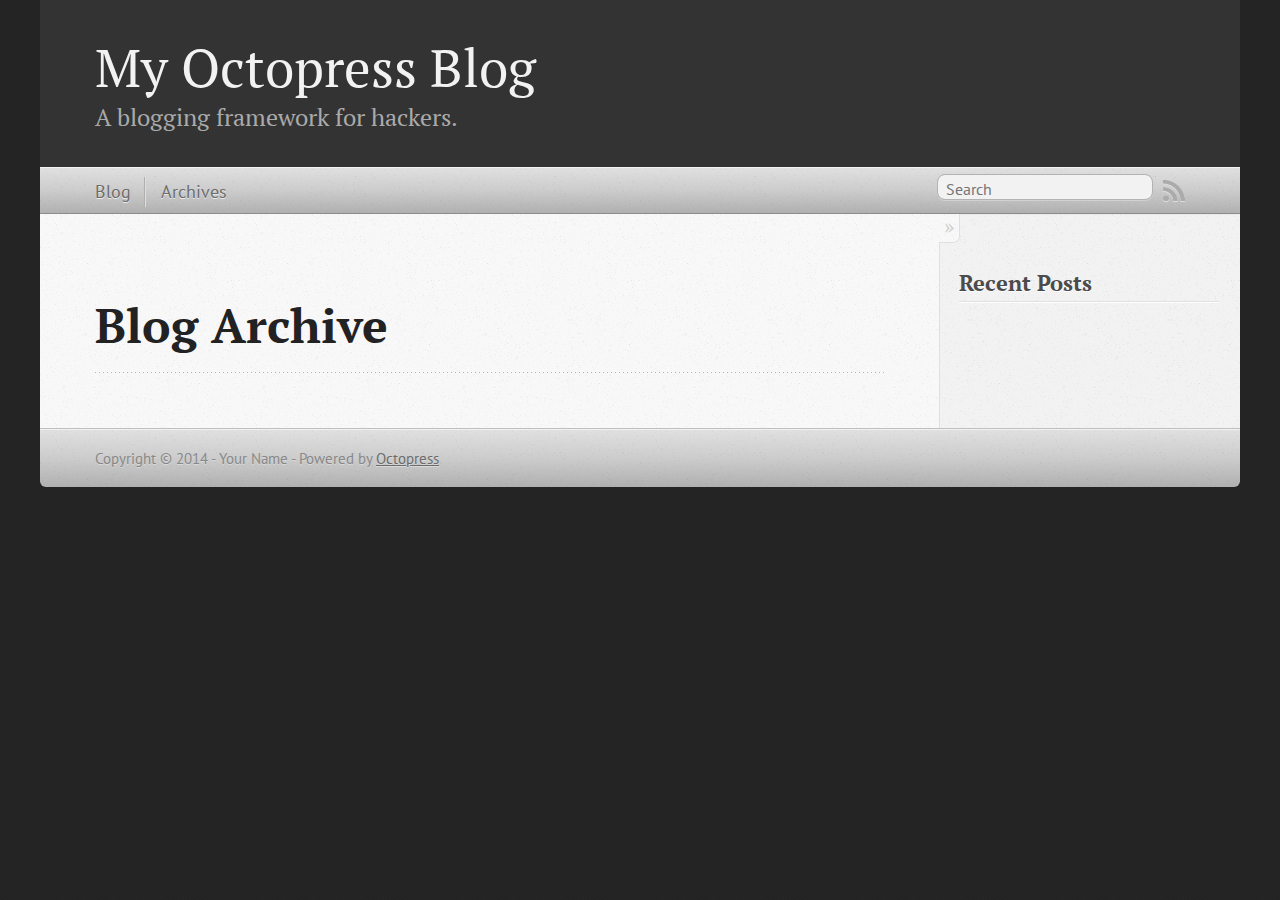
==== blog/archives/index.html @ 29014764 "Site updated at 2014-04-13 10:56:06 UTC" ====
<!DOCTYPE html>
<!--[if IEMobile 7 ]><html class="no-js iem7"><![endif]-->
<!--[if lt IE 9]><html class="no-js lte-ie8"><![endif]-->
<!--[if (gt IE 8)|(gt IEMobile 7)|!(IEMobile)|!(IE)]><!--><html class="no-js" lang="en"><!--<![endif]-->
<head>
  <meta charset="utf-8">
  <title>Blog Archive - My Octopress Blog</title>
  <meta name="author" content="Your Name">

  
  <meta name="description" content=" Blog Archive Recent Posts ">
  

  <!-- http://t.co/dKP3o1e -->
  <meta name="HandheldFriendly" content="True">
  <meta name="MobileOptimized" content="320">
  <meta name="viewport" content="width=device-width, initial-scale=1">

  
  <link rel="canonical" href="http://mathcpp.github.io/blog/archives">
  <link href="/favicon.png" rel="icon">
  <link href="/stylesheets/screen.css" media="screen, projection" rel="stylesheet" type="text/css">
  <link href="/atom.xml" rel="alternate" title="My Octopress Blog" type="application/atom+xml">
  <script src="/javascripts/modernizr-2.0.js"></script>
  <script src="//ajax.googleapis.com/ajax/libs/jquery/1.9.1/jquery.min.js"></script>
  <script>!window.jQuery && document.write(unescape('%3Cscript src="./javascripts/libs/jquery.min.js"%3E%3C/script%3E'))</script>
  <script src="/javascripts/octopress.js" type="text/javascript"></script>
  <!--Fonts from Google"s Web font directory at http://google.com/webfonts -->
<link href="//fonts.googleapis.com/css?family=PT+Serif:regular,italic,bold,bolditalic" rel="stylesheet" type="text/css">
<link href="//fonts.googleapis.com/css?family=PT+Sans:regular,italic,bold,bolditalic" rel="stylesheet" type="text/css">

  

</head>

<body   >
  <header role="banner"><hgroup>
  <h1><a href="/">My Octopress Blog</a></h1>
  
    <h2>A blogging framework for hackers.</h2>
  
</hgroup>

</header>
  <nav role="navigation"><ul class="subscription" data-subscription="rss">
  <li><a href="/atom.xml" rel="subscribe-rss" title="subscribe via RSS">RSS</a></li>
  
</ul>
  
<form action="https://www.google.com/search" method="get">
  <fieldset role="search">
    <input type="hidden" name="q" value="site:mathcpp.github.io" />
    <input class="search" type="text" name="q" results="0" placeholder="Search"/>
  </fieldset>
</form>
  
<ul class="main-navigation">
  <li><a href="/">Blog</a></li>
  <li><a href="/blog/archives">Archives</a></li>
</ul>

</nav>
  <div id="main">
    <div id="content">
      <div>
<article role="article">
  
  <header>
    <h1 class="entry-title">Blog Archive</h1>
    
  </header>
  
  <div id="blog-archives">

</div>

  
</article>

</div>

<aside class="sidebar">
  
    <section>
  <h1>Recent Posts</h1>
  <ul id="recent_posts">
    
  </ul>
</section>





  
</aside>


    </div>
  </div>
  <footer role="contentinfo"><p>
  Copyright &copy; 2014 - Your Name -
  <span class="credit">Powered by <a href="http://octopress.org">Octopress</a></span>
</p>

</footer>
  







  <script type="text/javascript">
    (function(){
      var twitterWidgets = document.createElement('script');
      twitterWidgets.type = 'text/javascript';
      twitterWidgets.async = true;
      twitterWidgets.src = '//platform.twitter.com/widgets.js';
      document.getElementsByTagName('head')[0].appendChild(twitterWidgets);
    })();
  </script>





</body>
</html>
---- stylesheets/screen.css ----
html,body,div,span,applet,object,iframe,h1,h2,h3,h4,h5,h6,p,blockquote,pre,a,abbr,acronym,address,big,cite,code,del,dfn,em,img,ins,kbd,q,s,samp,small,strike,strong,sub,sup,tt,var,b,u,i,center,dl,dt,dd,ol,ul,li,fieldset,form,label,legend,table,caption,tbody,tfoot,thead,tr,th,td,article,aside,canvas,details,embed,figure,figcaption,footer,header,hgroup,menu,nav,output,ruby,section,summary,time,mark,audio,video{margin:0;padding:0;border:0;font:inherit;font-size:100%;vertical-align:baseline}html{line-height:1}ol,ul{list-style:none}table{border-collapse:collapse;border-spacing:0}caption,th,td{text-align:left;font-weight:normal;vertical-align:middle}q,blockquote{quotes:none}q:before,q:after,blockquote:before,blockquote:after{content:"";content:none}a img{border:none}article,aside,details,figcaption,figure,footer,header,hgroup,menu,nav,section,summary{display:block}a{color:#1863a1}a:visited{color:#751590}a:focus{color:#0181eb}a:hover{color:#0181eb}a:active{color:#01579f}aside.sidebar a{color:#222}aside.sidebar a:focus{color:#0181eb}aside.sidebar a:hover{color:#0181eb}aside.sidebar a:active{color:#01579f}a{-webkit-transition:color 0.3s;-moz-transition:color 0.3s;-o-transition:color 0.3s;transition:color 0.3s}html{background:#252525 url('/images/line-tile.png?1397386319') top left}body>div{background:#f2f2f2 url('/images/noise.png?1397386319') top left;border-bottom:1px solid #bfbfbf}body>div>div{background:#f8f8f8 url('/images/noise.png?1397386319') top left;border-right:1px solid #e0e0e0}.heading,body>header h1,h1,h2,h3,h4,h5,h6{font-family:"PT Serif","Georgia","Helvetica Neue",Arial,sans-serif}.sans,body>header h2,article header p.meta,article>footer,#content .blog-index footer,html .gist .gist-file .gist-meta,#blog-archives a.category,#blog-archives time,aside.sidebar section,body>footer{font-family:"PT Sans","Helvetica Neue",Arial,sans-serif}.serif,body,#content .blog-index a[rel=full-article]{font-family:"PT Serif",Georgia,Times,"Times New Roman",serif}.mono,pre,code,tt,p code,li code{font-family:Menlo,Monaco,"Andale Mono","lucida console","Courier New",monospace}body>header h1{font-size:2.2em;font-family:"PT Serif","Georgia","Helvetica Neue",Arial,sans-serif;font-weight:normal;line-height:1.2em;margin-bottom:0.6667em}body>header h2{font-family:"PT Serif","Georgia","Helvetica Neue",Arial,sans-serif}body{line-height:1.5em;color:#222}h1{font-size:2.2em;line-height:1.2em}@media only screen and (min-width: 992px){body{font-size:1.15em}h1{font-size:2.6em;line-height:1.2em}}h1,h2,h3,h4,h5,h6{text-rendering:optimizelegibility;margin-bottom:1em;font-weight:bold}h2,section h1{font-size:1.5em}h3,section h2,section section h1{font-size:1.3em}h4,section h3,section section h2,section section section h1{font-size:1em}h5,section h4,section section h3{font-size:.9em}h6,section h5,section section h4,section section section h3{font-size:.8em}p,article blockquote,ul,ol{margin-bottom:1.5em}ul{list-style-type:disc}ul ul{list-style-type:circle;margin-bottom:0px}ul ul ul{list-style-type:square;margin-bottom:0px}ol{list-style-type:decimal}ol ol{list-style-type:lower-alpha;margin-bottom:0px}ol ol ol{list-style-type:lower-roman;margin-bottom:0px}ul,ul ul,ul ol,ol,ol ul,ol ol{margin-left:1.3em}ul ul,ul ol,ol ul,ol ol{margin-bottom:0em}strong{font-weight:bold}em{font-style:italic}sup,sub{font-size:0.75em;position:relative;display:inline-block;padding:0 .2em;line-height:.8em}sup{top:-.5em}sub{bottom:-.5em}a[rev='footnote']{font-size:.75em;padding:0 .3em;line-height:1}q{font-style:italic}q:before{content:"\201C"}q:after{content:"\201D"}em,dfn{font-style:italic}strong,dfn{font-weight:bold}del,s{text-decoration:line-through}abbr,acronym{border-bottom:1px dotted;cursor:help}hr{margin-bottom:0.2em}small{font-size:.8em}big{font-size:1.2em}article blockquote{font-style:italic;position:relative;font-size:1.2em;line-height:1.5em;padding-left:1em;border-left:4px solid rgba(170,170,170,0.5)}article blockquote cite{font-style:italic}article blockquote cite a{color:#aaa !important;word-wrap:break-word}article blockquote cite:before{content:'\2014';padding-right:.3em;padding-left:.3em;color:#aaa}@media only screen and (min-width: 992px){article blockquote{padding-left:1.5em;border-left-width:4px}}.pullquote-right:before,.pullquote-left:before{padding:0;border:none;content:attr(data-pullquote);float:right;width:45%;margin:.5em 0 1em 1.5em;position:relative;top:7px;font-size:1.4em;line-height:1.45em}.pullquote-left:before{float:left;margin:.5em 1.5em 1em 0}.force-wrap,article a,aside.sidebar a{white-space:-moz-pre-wrap;white-space:-pre-wrap;white-space:-o-pre-wrap;white-space:pre-wrap;word-wrap:break-word}.group,body>header,body>nav,body>footer,body #content>article,body #content>div>article,body #content>div>section,body div.pagination,aside.sidebar,#main,#content,.sidebar{*zoom:1}.group:after,body>header:after,body>nav:after,body>footer:after,body #content>article:after,body #content>div>section:after,body div.pagination:after,#main:after,#content:after,.sidebar:after{content:"";display:table;clear:both}body{-webkit-text-size-adjust:none;max-width:1200px;position:relative;margin:0 auto}body>header,body>nav,body>footer,body #content>article,body #content>div>article,body #content>div>section{padding-left:18px;padding-right:18px}@media only screen and (min-width: 480px){body>header,body>nav,body>footer,body #content>article,body #content>div>article,body #content>div>section{padding-left:25px;padding-right:25px}}@media only screen and (min-width: 768px){body>header,body>nav,body>footer,body #content>article,body #content>div>article,body #content>div>section{padding-left:35px;padding-right:35px}}@media only screen and (min-width: 992px){body>header,body>nav,body>footer,body #content>article,body #content>div>article,body #content>div>section{padding-left:55px;padding-right:55px}}body div.pagination{margin-left:18px;margin-right:18px}@media only screen and (min-width: 480px){body div.pagination{margin-left:25px;margin-right:25px}}@media only screen and (min-width: 768px){body div.pagination{margin-left:35px;margin-right:35px}}@media only screen and (min-width: 992px){body div.pagination{margin-left:55px;margin-right:55px}}body>header{font-size:1em;padding-top:1.5em;padding-bottom:1.5em}#content{overflow:hidden}#content>div,#content>article{width:100%}aside.sidebar{float:none;padding:0 18px 1px;background-color:#f7f7f7;border-top:1px solid #e0e0e0}.flex-content,article img,article video,article .flash-video,aside.sidebar img{max-width:100%;height:auto}.basic-alignment.left,article img.left,article video.left,article .left.flash-video,aside.sidebar img.left{float:left;margin-right:1.5em}.basic-alignment.right,article img.right,article video.right,article .right.flash-video,aside.sidebar img.right{float:right;margin-left:1.5em}.basic-alignment.center,article img.center,article video.center,article .center.flash-video,aside.sidebar img.center{display:block;margin:0 auto 1.5em}.basic-alignment.left,article img.left,article video.left,article .left.flash-video,aside.sidebar img.left,.basic-alignment.right,article img.right,article video.right,article .right.flash-video,aside.sidebar img.right{margin-bottom:.8em}.toggle-sidebar,.no-sidebar .toggle-sidebar{display:none}@media only screen and (min-width: 750px){body.sidebar-footer aside.sidebar{float:none;width:auto;clear:left;margin:0;padding:0 35px 1px;background-color:#f7f7f7;border-top:1px solid #eaeaea}body.sidebar-footer aside.sidebar section.odd,body.sidebar-footer aside.sidebar section.even{float:left;width:48%}body.sidebar-footer aside.sidebar section.odd{margin-left:0}body.sidebar-footer aside.sidebar section.even{margin-left:4%}body.sidebar-footer aside.sidebar.thirds section{width:30%;margin-left:5%}body.sidebar-footer aside.sidebar.thirds section.first{margin-left:0;clear:both}}body.sidebar-footer #content{margin-right:0px}body.sidebar-footer .toggle-sidebar{display:none}@media only screen and (min-width: 550px){body>header{font-size:1em}}@media only screen and (min-width: 750px){aside.sidebar{float:none;width:auto;clear:left;margin:0;padding:0 35px 1px;background-color:#f7f7f7;border-top:1px solid #eaeaea}aside.sidebar section.odd,aside.sidebar section.even{float:left;width:48%}aside.sidebar section.odd{margin-left:0}aside.sidebar section.even{margin-left:4%}aside.sidebar.thirds section{width:30%;margin-left:5%}aside.sidebar.thirds section.first{margin-left:0;clear:both}}@media only screen and (min-width: 768px){body{-webkit-text-size-adjust:auto}body>header{font-size:1.2em}#main{padding:0;margin:0 auto}#content{overflow:visible;margin-right:240px;position:relative}.no-sidebar #content{margin-right:0;border-right:0}.collapse-sidebar #content{margin-right:20px}#content>div,#content>article{padding-top:17.5px;padding-bottom:17.5px;float:left}aside.sidebar{width:210px;padding:0 15px 15px;background:none;clear:none;float:left;margin:0 -100% 0 0}aside.sidebar section{width:auto;margin-left:0}aside.sidebar section.odd,aside.sidebar section.even{float:none;width:auto;margin-left:0}.collapse-sidebar aside.sidebar{float:none;width:auto;clear:left;margin:0;padding:0 35px 1px;background-color:#f7f7f7;border-top:1px solid #eaeaea}.collapse-sidebar aside.sidebar section.odd,.collapse-sidebar aside.sidebar section.even{float:left;width:48%}.collapse-sidebar aside.sidebar section.odd{margin-left:0}.collapse-sidebar aside.sidebar section.even{margin-left:4%}.collapse-sidebar aside.sidebar.thirds section{width:30%;margin-left:5%}.collapse-sidebar aside.sidebar.thirds section.first{margin-left:0;clear:both}}@media only screen and (min-width: 992px){body>header{font-size:1.3em}#content{margin-right:300px}#content>div,#content>article{padding-top:27.5px;padding-bottom:27.5px}aside.sidebar{width:260px;padding:1.2em 20px 20px}.collapse-sidebar aside.sidebar{padding-left:55px;padding-right:55px}}@media only screen and (min-width: 768px){ul,ol{margin-left:0}}body>header{background:#333}body>header h1{display:inline-block;margin:0}body>header h1 a,body>header h1 a:visited,body>header h1 a:hover{color:#f2f2f2;text-decoration:none}body>header h2{margin:.2em 0 0;font-size:1em;color:#aaa;font-weight:normal}body>nav{position:relative;background-color:#ccc;background:url('/images/noise.png?1397386319'),-webkit-gradient(linear, 50% 0%, 50% 100%, color-stop(0%, #e0e0e0), color-stop(50%, #cccccc), color-stop(100%, #b0b0b0));background:url('/images/noise.png?1397386319'),-webkit-linear-gradient(#e0e0e0,#cccccc,#b0b0b0);background:url('/images/noise.png?1397386319'),-moz-linear-gradient(#e0e0e0,#cccccc,#b0b0b0);background:url('/images/noise.png?1397386319'),-o-linear-gradient(#e0e0e0,#cccccc,#b0b0b0);background:url('/images/noise.png?1397386319'),linear-gradient(#e0e0e0,#cccccc,#b0b0b0);border-top:1px solid #f2f2f2;border-bottom:1px solid #8c8c8c;padding-top:.35em;padding-bottom:.35em}body>nav form{-webkit-background-clip:padding;-moz-background-clip:padding;background-clip:padding-box;margin:0;padding:0}body>nav form .search{padding:.3em .5em 0;font-size:.85em;font-family:"PT Sans","Helvetica Neue",Arial,sans-serif;line-height:1.1em;width:95%;-webkit-border-radius:0.5em;-moz-border-radius:0.5em;-ms-border-radius:0.5em;-o-border-radius:0.5em;border-radius:0.5em;-webkit-background-clip:padding;-moz-background-clip:padding;background-clip:padding-box;-webkit-box-shadow:#d1d1d1 0 1px;-moz-box-shadow:#d1d1d1 0 1px;box-shadow:#d1d1d1 0 1px;background-color:#f2f2f2;border:1px solid #b3b3b3;color:#888}body>nav form .search:focus{color:#444;border-color:#80b1df;-webkit-box-shadow:#80b1df 0 0 4px,#80b1df 0 0 3px inset;-moz-box-shadow:#80b1df 0 0 4px,#80b1df 0 0 3px inset;box-shadow:#80b1df 0 0 4px,#80b1df 0 0 3px inset;background-color:#fff;outline:none}body>nav fieldset[role=search]{float:right;width:48%}body>nav fieldset.mobile-nav{float:left;width:48%}body>nav fieldset.mobile-nav select{width:100%;font-size:.8em;border:1px solid #888}body>nav ul{display:none}@media only screen and (min-width: 550px){body>nav{font-size:.9em}body>nav ul{margin:0;padding:0;border:0;overflow:hidden;*zoom:1;float:left;display:block;padding-top:.15em}body>nav ul li{list-style-image:none;list-style-type:none;margin-left:0;white-space:nowrap;display:inline;float:left;padding-left:0;padding-right:0}body>nav ul li:first-child,body>nav ul li.first{padding-left:0}body>nav ul li:last-child{padding-right:0}body>nav ul li.last{padding-right:0}body>nav ul.subscription{margin-left:.8em;float:right}body>nav ul.subscription li:last-child a{padding-right:0}body>nav ul li{margin:0}body>nav a{color:#6b6b6b;font-family:"PT Sans","Helvetica Neue",Arial,sans-serif;text-shadow:#ebebeb 0 1px;float:left;text-decoration:none;font-size:1.1em;padding:.1em 0;line-height:1.5em}body>nav a:visited{color:#6b6b6b}body>nav a:hover{color:#2b2b2b}body>nav li+li{border-left:1px solid #b0b0b0;margin-left:.8em}body>nav li+li a{padding-left:.8em;border-left:1px solid #dedede}body>nav form{float:right;text-align:left;padding-left:.8em;width:175px}body>nav form .search{width:93%;font-size:.95em;line-height:1.2em}body>nav ul[data-subscription$=email]+form{width:97px}body>nav ul[data-subscription$=email]+form .search{width:91%}body>nav fieldset.mobile-nav{display:none}body>nav fieldset[role=search]{width:99%}}@media only screen and (min-width: 992px){body>nav form{width:215px}body>nav ul[data-subscription$=email]+form{width:147px}}.no-placeholder body>nav .search{background:#f2f2f2 url('/images/search.png?1397386319') 0.3em 0.25em no-repeat;text-indent:1.3em}@media only screen and (min-width: 550px){.maskImage body>nav ul[data-subscription$=email]+form{width:123px}}@media only screen and (min-width: 992px){.maskImage body>nav ul[data-subscription$=email]+form{width:173px}}.maskImage ul.subscription{position:relative;top:.2em}.maskImage ul.subscription li,.maskImage ul.subscription a{border:0;padding:0}.maskImage a[rel=subscribe-rss]{position:relative;top:0px;text-indent:-999999em;background-color:#dedede;border:0;padding:0}.maskImage a[rel=subscribe-rss],.maskImage a[rel=subscribe-rss]:after{-webkit-mask-image:url('/images/rss.png?1397386319');-moz-mask-image:url('/images/rss.png?1397386319');-ms-mask-image:url('/images/rss.png?1397386319');-o-mask-image:url('/images/rss.png?1397386319');mask-image:url('/images/rss.png?1397386319');-webkit-mask-repeat:no-repeat;-moz-mask-repeat:no-repeat;-ms-mask-repeat:no-repeat;-o-mask-repeat:no-repeat;mask-repeat:no-repeat;width:22px;height:22px}.maskImage a[rel=subscribe-rss]:after{content:"";position:absolute;top:-1px;left:0;background-color:#ababab}.maskImage a[rel=subscribe-rss]:hover:after{background-color:#9e9e9e}.maskImage a[rel=subscribe-email]{position:relative;top:0px;text-indent:-999999em;background-color:#dedede;border:0;padding:0}.maskImage a[rel=subscribe-email],.maskImage a[rel=subscribe-email]:after{-webkit-mask-image:url('/images/email.png?1397386319');-moz-mask-image:url('/images/email.png?1397386319');-ms-mask-image:url('/images/email.png?1397386319');-o-mask-image:url('/images/email.png?1397386319');mask-image:url('/images/email.png?1397386319');-webkit-mask-repeat:no-repeat;-moz-mask-repeat:no-repeat;-ms-mask-repeat:no-repeat;-o-mask-repeat:no-repeat;mask-repeat:no-repeat;width:28px;height:22px}.maskImage a[rel=subscribe-email]:after{content:"";position:absolute;top:-1px;left:0;background-color:#ababab}.maskImage a[rel=subscribe-email]:hover:after{background-color:#9e9e9e}article{padding-top:1em}article header{position:relative;padding-top:2em;padding-bottom:1em;margin-bottom:1em;background:url('[data-uri]') bottom left repeat-x}article header h1{margin:0}article header h1 a{text-decoration:none}article header h1 a:hover{text-decoration:underline}article header p{font-size:.9em;color:#aaa;margin:0}article header p.meta{text-transform:uppercase;position:absolute;top:0}@media only screen and (min-width: 768px){article header{margin-bottom:1.5em;padding-bottom:1em;background:url('[data-uri]') bottom left repeat-x}}article h2{padding-top:0.8em;background:url('[data-uri]') top left repeat-x}.entry-content article h2:first-child,article header+h2{padding-top:0}article h2:first-child,article header+h2{background:none}article .feature{padding-top:.5em;margin-bottom:1em;padding-bottom:1em;background:url('[data-uri]') bottom left repeat-x;font-size:2.0em;font-style:italic;line-height:1.3em}article img,article video,article .flash-video{-webkit-border-radius:0.3em;-moz-border-radius:0.3em;-ms-border-radius:0.3em;-o-border-radius:0.3em;border-radius:0.3em;-webkit-box-shadow:rgba(0,0,0,0.15) 0 1px 4px;-moz-box-shadow:rgba(0,0,0,0.15) 0 1px 4px;box-shadow:rgba(0,0,0,0.15) 0 1px 4px;-webkit-box-sizing:border-box;-moz-box-sizing:border-box;box-sizing:border-box;border:#fff 0.5em solid}article video,article .flash-video{margin:0 auto 1.5em}article video{display:block;width:100%}article .flash-video>div{position:relative;display:block;padding-bottom:56.25%;padding-top:1px;height:0;overflow:hidden}article .flash-video>div iframe,article .flash-video>div object,article .flash-video>div embed{position:absolute;top:0;left:0;width:100%;height:100%}article>footer{padding-bottom:2.5em;margin-top:2em}article>footer p.meta{margin-bottom:.8em;font-size:.85em;clear:both;overflow:hidden}.blog-index article+article{background:url('[data-uri]') top left repeat-x}#content .blog-index{padding-top:0;padding-bottom:0}#content .blog-index article{padding-top:2em}#content .blog-index article header{background:none;padding-bottom:0}#content .blog-index article h1{font-size:2.2em}#content .blog-index article h1 a{color:inherit}#content .blog-index article h1 a:hover{color:#0181eb}#content .blog-index a[rel=full-article]{background:#ebebeb;display:inline-block;padding:.4em .8em;margin-right:.5em;text-decoration:none;color:#666;-webkit-transition:background-color 0.5s;-moz-transition:background-color 0.5s;-o-transition:background-color 0.5s;transition:background-color 0.5s}#content .blog-index a[rel=full-article]:hover{background:#0181eb;text-shadow:none;color:#f8f8f8}#content .blog-index footer{margin-top:1em}.separator,article>footer .byline+time:before,article>footer time+time:before,article>footer .comments:before,article>footer .byline ~ .categories:before{content:"\2022 ";padding:0 .4em 0 .2em;display:inline-block}#content div.pagination{text-align:center;font-size:.95em;position:relative;background:url('[data-uri]') top left repeat-x;padding-top:1.5em;padding-bottom:1.5em}#content div.pagination a{text-decoration:none;color:#aaa}#content div.pagination a.prev{position:absolute;left:0}#content div.pagination a.next{position:absolute;right:0}#content div.pagination a:hover{color:#0181eb}#content div.pagination a[href*=archive]:before,#content div.pagination a[href*=archive]:after{content:'\2014';padding:0 .3em}p.meta+.sharing{padding-top:1em;padding-left:0;background:url('[data-uri]') top left repeat-x}#fb-root{display:none}.highlight,html .gist .gist-file .gist-syntax .gist-highlight{border:1px solid #05232b !important}.highlight table td.code,html .gist .gist-file .gist-syntax .gist-highlight table td.code{width:100%}.highlight .line-numbers,html .gist .gist-file .gist-syntax .highlight .line_numbers{text-align:right;font-size:13px;line-height:1.45em;background:#073642 url('/images/noise.png?1397386319') top left !important;border-right:1px solid #00232c !important;-webkit-box-shadow:#083e4b -1px 0 inset;-moz-box-shadow:#083e4b -1px 0 inset;box-shadow:#083e4b -1px 0 inset;text-shadow:#021014 0 -1px;padding:.8em !important;-webkit-border-radius:0;-moz-border-radius:0;-ms-border-radius:0;-o-border-radius:0;border-radius:0}.highlight .line-numbers span,html .gist .gist-file .gist-syntax .highlight .line_numbers span{color:#586e75 !important}figure.code,.gist-file,pre{-webkit-box-shadow:rgba(0,0,0,0.06) 0 0 10px;-moz-box-shadow:rgba(0,0,0,0.06) 0 0 10px;box-shadow:rgba(0,0,0,0.06) 0 0 10px}figure.code .highlight pre,.gist-file .highlight pre,pre .highlight pre{-webkit-box-shadow:none;-moz-box-shadow:none;box-shadow:none}.gist .highlight *::-moz-selection,figure.code .highlight *::-moz-selection{background:#386774;color:inherit;text-shadow:#002b36 0 1px}.gist .highlight *::-webkit-selection,figure.code .highlight *::-webkit-selection{background:#386774;color:inherit;text-shadow:#002b36 0 1px}.gist .highlight *::selection,figure.code .highlight *::selection{background:#386774;color:inherit;text-shadow:#002b36 0 1px}html .gist .gist-file{margin-bottom:1.8em;position:relative;border:none;padding-top:26px !important}html .gist .gist-file .highlight{margin-bottom:0}html .gist .gist-file .gist-syntax{border-bottom:0 !important;background:none !important}html .gist .gist-file .gist-syntax .gist-highlight{background:#002b36 !important}html .gist .gist-file .gist-syntax .highlight pre{padding:0}html .gist .gist-file .gist-meta{padding:.6em 0.8em;border:1px solid #083e4b !important;color:#586e75;font-size:.7em !important;background:#073642 url('/images/noise.png?1397386319') top left;line-height:1.5em}html .gist .gist-file .gist-meta a{color:#75878b !important;text-decoration:none}html .gist .gist-file .gist-meta a:hover{text-decoration:underline}html .gist .gist-file .gist-meta a:hover{color:#93a1a1 !important}html .gist .gist-file .gist-meta a[href*='#file']{position:absolute;top:0;left:0;right:-10px;color:#474747 !important}html .gist .gist-file .gist-meta a[href*='#file']:hover{color:#1863a1 !important}html .gist .gist-file .gist-meta a[href*=raw]{top:.4em}pre{background:#002b36 url('/images/noise.png?1397386319') top left;-webkit-border-radius:0.4em;-moz-border-radius:0.4em;-ms-border-radius:0.4em;-o-border-radius:0.4em;border-radius:0.4em;border:1px solid #05232b;line-height:1.45em;font-size:13px;margin-bottom:2.1em;padding:.8em 1em;color:#93a1a1;overflow:auto}h3.filename+pre{-moz-border-radius-topleft:0px;-webkit-border-top-left-radius:0px;border-top-left-radius:0px;-moz-border-radius-topright:0px;-webkit-border-top-right-radius:0px;border-top-right-radius:0px}p code,li code{display:inline-block;white-space:no-wrap;background:#fff;font-size:.8em;line-height:1.5em;color:#555;border:1px solid #ddd;-webkit-border-radius:0.4em;-moz-border-radius:0.4em;-ms-border-radius:0.4em;-o-border-radius:0.4em;border-radius:0.4em;padding:0 .3em;margin:-1px 0}p pre code,li pre code{font-size:1em !important;background:none;border:none}.pre-code,html .gist .gist-file .gist-syntax .highlight pre,.highlight code{font-family:Menlo,Monaco,"Andale Mono","lucida console","Courier New",monospace !important;overflow:scroll;overflow-y:hidden;display:block;padding:.8em;overflow-x:auto;line-height:1.45em;background:#002b36 url('/images/noise.png?1397386319') top left !important;color:#93a1a1 !important}.pre-code span,html .gist .gist-file .gist-syntax .highlight pre span,.highlight code span{color:#93a1a1 !important}.pre-code span,html .gist .gist-file .gist-syntax .highlight pre span,.highlight code span{font-style:normal !important;font-weight:normal !important}.pre-code .c,html .gist .gist-file .gist-syntax .highlight pre .c,.highlight code .c{color:#586e75 !important;font-style:italic !important}.pre-code .cm,html .gist .gist-file .gist-syntax .highlight pre .cm,.highlight code .cm{color:#586e75 !important;font-style:italic !important}.pre-code .cp,html .gist .gist-file .gist-syntax .highlight pre .cp,.highlight code .cp{color:#586e75 !important;font-style:italic !important}.pre-code .c1,html .gist .gist-file .gist-syntax .highlight pre .c1,.highlight code .c1{color:#586e75 !important;font-style:italic !important}.pre-code .cs,html .gist .gist-file .gist-syntax .highlight pre .cs,.highlight code .cs{color:#586e75 !important;font-weight:bold !important;font-style:italic !important}.pre-code .err,html .gist .gist-file .gist-syntax .highlight pre .err,.highlight code .err{color:#dc322f !important;background:none !important}.pre-code .k,html .gist .gist-file .gist-syntax .highlight pre .k,.highlight code .k{color:#cb4b16 !important}.pre-code .o,html .gist .gist-file .gist-syntax .highlight pre .o,.highlight code .o{color:#93a1a1 !important;font-weight:bold !important}.pre-code .p,html .gist .gist-file .gist-syntax .highlight pre .p,.highlight code .p{color:#93a1a1 !important}.pre-code .ow,html .gist .gist-file .gist-syntax .highlight pre .ow,.highlight code .ow{color:#2aa198 !important;font-weight:bold !important}.pre-code .gd,html .gist .gist-file .gist-syntax .highlight pre .gd,.highlight code .gd{color:#93a1a1 !important;background-color:#372c34 !important;display:inline-block}.pre-code .gd .x,html .gist .gist-file .gist-syntax .highlight pre .gd .x,.highlight code .gd .x{color:#93a1a1 !important;background-color:#4d2d33 !important;display:inline-block}.pre-code .ge,html .gist .gist-file .gist-syntax .highlight pre .ge,.highlight code .ge{color:#93a1a1 !important;font-style:italic !important}.pre-code .gh,html .gist .gist-file .gist-syntax .highlight pre .gh,.highlight code .gh{color:#586e75 !important}.pre-code .gi,html .gist .gist-file .gist-syntax .highlight pre .gi,.highlight code .gi{color:#93a1a1 !important;background-color:#1a412b !important;display:inline-block}.pre-code .gi .x,html .gist .gist-file .gist-syntax .highlight pre .gi .x,.highlight code .gi .x{color:#93a1a1 !important;background-color:#355720 !important;display:inline-block}.pre-code .gs,html .gist .gist-file .gist-syntax .highlight pre .gs,.highlight code .gs{color:#93a1a1 !important;font-weight:bold !important}.pre-code .gu,html .gist .gist-file .gist-syntax .highlight pre .gu,.highlight code .gu{color:#6c71c4 !important}.pre-code .kc,html .gist .gist-file .gist-syntax .highlight pre .kc,.highlight code .kc{color:#859900 !important;font-weight:bold !important}.pre-code .kd,html .gist .gist-file .gist-syntax .highlight pre .kd,.highlight code .kd{color:#268bd2 !important}.pre-code .kp,html .gist .gist-file .gist-syntax .highlight pre .kp,.highlight code .kp{color:#cb4b16 !important;font-weight:bold !important}.pre-code .kr,html .gist .gist-file .gist-syntax .highlight pre .kr,.highlight code .kr{color:#d33682 !important;font-weight:bold !important}.pre-code .kt,html .gist .gist-file .gist-syntax .highlight pre .kt,.highlight code .kt{color:#2aa198 !important}.pre-code .n,html .gist .gist-file .gist-syntax .highlight pre .n,.highlight code .n{color:#268bd2 !important}.pre-code .na,html .gist .gist-file .gist-syntax .highlight pre .na,.highlight code .na{color:#268bd2 !important}.pre-code .nb,html .gist .gist-file .gist-syntax .highlight pre .nb,.highlight code .nb{color:#859900 !important}.pre-code .nc,html .gist .gist-file .gist-syntax .highlight pre .nc,.highlight code .nc{color:#d33682 !important}.pre-code .no,html .gist .gist-file .gist-syntax .highlight pre .no,.highlight code .no{color:#b58900 !important}.pre-code .nl,html .gist .gist-file .gist-syntax .highlight pre .nl,.highlight code .nl{color:#859900 !important}.pre-code .ne,html .gist .gist-file .gist-syntax .highlight pre .ne,.highlight code .ne{color:#268bd2 !important;font-weight:bold !important}.pre-code .nf,html .gist .gist-file .gist-syntax .highlight pre .nf,.highlight code .nf{color:#268bd2 !important;font-weight:bold !important}.pre-code .nn,html .gist .gist-file .gist-syntax .highlight pre .nn,.highlight code .nn{color:#b58900 !important}.pre-code .nt,html .gist .gist-file .gist-syntax .highlight pre .nt,.highlight code .nt{color:#268bd2 !important;font-weight:bold !important}.pre-code .nx,html .gist .gist-file .gist-syntax .highlight pre .nx,.highlight code .nx{color:#b58900 !important}.pre-code .vg,html .gist .gist-file .gist-syntax .highlight pre .vg,.highlight code .vg{color:#268bd2 !important}.pre-code .vi,html .gist .gist-file .gist-syntax .highlight pre .vi,.highlight code .vi{color:#268bd2 !important}.pre-code .nv,html .gist .gist-file .gist-syntax .highlight pre .nv,.highlight code .nv{color:#268bd2 !important}.pre-code .mf,html .gist .gist-file .gist-syntax .highlight pre .mf,.highlight code .mf{color:#2aa198 !important}.pre-code .m,html .gist .gist-file .gist-syntax .highlight pre .m,.highlight code .m{color:#2aa198 !important}.pre-code .mh,html .gist .gist-file .gist-syntax .highlight pre .mh,.highlight code .mh{color:#2aa198 !important}.pre-code .mi,html .gist .gist-file .gist-syntax .highlight pre .mi,.highlight code .mi{color:#2aa198 !important}.pre-code .s,html .gist .gist-file .gist-syntax .highlight pre .s,.highlight code .s{color:#2aa198 !important}.pre-code .sd,html .gist .gist-file .gist-syntax .highlight pre .sd,.highlight code .sd{color:#2aa198 !important}.pre-code .s2,html .gist .gist-file .gist-syntax .highlight pre .s2,.highlight code .s2{color:#2aa198 !important}.pre-code .se,html .gist .gist-file .gist-syntax .highlight pre .se,.highlight code .se{color:#dc322f !important}.pre-code .si,html .gist .gist-file .gist-syntax .highlight pre .si,.highlight code .si{color:#268bd2 !important}.pre-code .sr,html .gist .gist-file .gist-syntax .highlight pre .sr,.highlight code .sr{color:#2aa198 !important}.pre-code .s1,html .gist .gist-file .gist-syntax .highlight pre .s1,.highlight code .s1{color:#2aa198 !important}.pre-code div .gd,html .gist .gist-file .gist-syntax .highlight pre div .gd,.highlight code div .gd,.pre-code div .gd .x,html .gist .gist-file .gist-syntax .highlight pre div .gd .x,.highlight code div .gd .x,.pre-code div .gi,html .gist .gist-file .gist-syntax .highlight pre div .gi,.highlight code div .gi,.pre-code div .gi .x,html .gist .gist-file .gist-syntax .highlight pre div .gi .x,.highlight code div .gi .x{display:inline-block;width:100%}.highlight,.gist-highlight{margin-bottom:1.8em;background:#002b36;overflow-y:hidden;overflow-x:auto}.highlight pre,.gist-highlight pre{background:none;-webkit-border-radius:0px;-moz-border-radius:0px;-ms-border-radius:0px;-o-border-radius:0px;border-radius:0px;border:none;padding:0;margin-bottom:0}pre::-webkit-scrollbar,.highlight::-webkit-scrollbar,.gist-highlight::-webkit-scrollbar{height:.5em;background:rgba(255,255,255,0.15)}pre::-webkit-scrollbar-thumb:horizontal,.highlight::-webkit-scrollbar-thumb:horizontal,.gist-highlight::-webkit-scrollbar-thumb:horizontal{background:rgba(255,255,255,0.2);-webkit-border-radius:4px;border-radius:4px}.highlight code{background:#000}figure.code{background:none;padding:0;border:0;margin-bottom:1.5em}figure.code pre{margin-bottom:0}figure.code figcaption{position:relative}figure.code .highlight{margin-bottom:0}.code-title,html .gist .gist-file .gist-meta a[href*='#file'],h3.filename,figure.code figcaption{text-align:center;font-size:13px;line-height:2em;text-shadow:#cbcccc 0 1px 0;color:#474747;font-weight:normal;margin-bottom:0;-moz-border-radius-topleft:5px;-webkit-border-top-left-radius:5px;border-top-left-radius:5px;-moz-border-radius-topright:5px;-webkit-border-top-right-radius:5px;border-top-right-radius:5px;font-family:"Helvetica Neue", Arial, "Lucida Grande", "Lucida Sans Unicode", Lucida, sans-serif;background:#aaa url('/images/code_bg.png?1397386319') top repeat-x;border:1px solid #565656;border-top-color:#cbcbcb;border-left-color:#a5a5a5;border-right-color:#a5a5a5;border-bottom:0}.download-source,html .gist .gist-file .gist-meta a[href*=raw],figure.code figcaption a{position:absolute;right:.8em;text-decoration:none;color:#666 !important;z-index:1;font-size:13px;text-shadow:#cbcccc 0 1px 0;padding-left:3em}.download-source:hover,html .gist .gist-file .gist-meta a[href*=raw]:hover,figure.code figcaption a:hover{text-decoration:underline}#archive #content>div,#archive #content>div>article{padding-top:0}#blog-archives{color:#aaa}#blog-archives article{padding:1em 0 1em;position:relative;background:url('[data-uri]') bottom left repeat-x}#blog-archives article:last-child{background:none}#blog-archives article footer{padding:0;margin:0}#blog-archives h1{color:#222;margin-bottom:.3em}#blog-archives h2{display:none}#blog-archives h1{font-size:1.5em}#blog-archives h1 a{text-decoration:none;color:inherit;font-weight:normal;display:inline-block}#blog-archives h1 a:hover{text-decoration:underline}#blog-archives h1 a:hover{color:#0181eb}#blog-archives a.category,#blog-archives time{color:#aaa}#blog-archives .entry-content{display:none}#blog-archives time{font-size:.9em;line-height:1.2em}#blog-archives time .month,#blog-archives time .day{display:inline-block}#blog-archives time .month{text-transform:uppercase}#blog-archives p{margin-bottom:1em}#blog-archives a,#blog-archives .entry-content a{color:inherit}#blog-archives a:hover,#blog-archives .entry-content a:hover{color:#0181eb}#blog-archives a:hover{color:#0181eb}@media only screen and (min-width: 550px){#blog-archives article{margin-left:5em}#blog-archives h2{margin-bottom:.3em;font-weight:normal;display:inline-block;position:relative;top:-1px;float:left}#blog-archives h2:first-child{padding-top:.75em}#blog-archives time{position:absolute;text-align:right;left:0em;top:1.8em}#blog-archives .year{display:none}#blog-archives article{padding-left:4.5em;padding-bottom:.7em}#blog-archives a.category{line-height:1.1em}}#content>.category article{margin-left:0;padding-left:6.8em}#content>.category .year{display:inline}.side-shadow-border,aside.sidebar section h1,aside.sidebar li{-webkit-box-shadow:#fff 0 1px;-moz-box-shadow:#fff 0 1px;box-shadow:#fff 0 1px}aside.sidebar{overflow:hidden;color:#4b4b4b;text-shadow:#fff 0 1px}aside.sidebar section{font-size:.8em;line-height:1.4em;margin-bottom:1.5em}aside.sidebar section h1{margin:1.5em 0 0;padding-bottom:.2em;border-bottom:1px solid #e0e0e0}aside.sidebar section h1+p{padding-top:.4em}aside.sidebar img{-webkit-border-radius:0.3em;-moz-border-radius:0.3em;-ms-border-radius:0.3em;-o-border-radius:0.3em;border-radius:0.3em;-webkit-box-shadow:rgba(0,0,0,0.15) 0 1px 4px;-moz-box-shadow:rgba(0,0,0,0.15) 0 1px 4px;box-shadow:rgba(0,0,0,0.15) 0 1px 4px;-webkit-box-sizing:border-box;-moz-box-sizing:border-box;box-sizing:border-box;border:#fff 0.3em solid}aside.sidebar ul{margin-bottom:0.5em;margin-left:0}aside.sidebar li{list-style:none;padding:.5em 0;margin:0;border-bottom:1px solid #e0e0e0}aside.sidebar li p:last-child{margin-bottom:0}aside.sidebar a{color:inherit;-webkit-transition:color 0.5s;-moz-transition:color 0.5s;-o-transition:color 0.5s;transition:color 0.5s}aside.sidebar:hover a{color:#222}aside.sidebar:hover a:hover{color:#0181eb}.aside-alt-link,#pinboard_linkroll .pin-tag{color:#7e7e7e}.aside-alt-link:hover,#pinboard_linkroll .pin-tag:hover{color:#0181eb}@media only screen and (min-width: 768px){.toggle-sidebar{outline:none;position:absolute;right:-10px;top:0;bottom:0;display:inline-block;text-decoration:none;color:#cecece;width:9px;cursor:pointer}.toggle-sidebar:hover{background:#e9e9e9;background:-webkit-gradient(linear, 0% 50%, 100% 50%, color-stop(0%, rgba(224,224,224,0.5)), color-stop(100%, rgba(224,224,224,0)));background:-webkit-linear-gradient(left, rgba(224,224,224,0.5),rgba(224,224,224,0));background:-moz-linear-gradient(left, rgba(224,224,224,0.5),rgba(224,224,224,0));background:-o-linear-gradient(left, rgba(224,224,224,0.5),rgba(224,224,224,0));background:linear-gradient(left, rgba(224,224,224,0.5),rgba(224,224,224,0))}.toggle-sidebar:after{position:absolute;right:-11px;top:0;width:20px;font-size:1.2em;line-height:1.1em;padding-bottom:.15em;-moz-border-radius-bottomright:0.3em;-webkit-border-bottom-right-radius:0.3em;border-bottom-right-radius:0.3em;text-align:center;background:#f8f8f8 url('/images/noise.png?1397386319') top left;border-bottom:1px solid #e0e0e0;border-right:1px solid #e0e0e0;content:"\00BB";text-indent:-1px}.collapse-sidebar .toggle-sidebar{text-indent:0px;right:-20px;width:19px}.collapse-sidebar .toggle-sidebar:hover{background:#e9e9e9}.collapse-sidebar .toggle-sidebar:after{border-left:1px solid #e0e0e0;text-shadow:#fff 0 1px;content:"\00AB";left:0px;right:0;text-align:center;text-indent:0;border:0;border-right-width:0;background:none}}.googleplus h1{-moz-box-shadow:none !important;-webkit-box-shadow:none !important;-o-box-shadow:none !important;box-shadow:none !important;border-bottom:0px none !important}.googleplus a{text-decoration:none;white-space:normal !important;line-height:32px}.googleplus a img{float:left;margin-right:0.5em;border:0 none}.googleplus-hidden{position:absolute;top:-1000em;left:-1000em}#pinboard_linkroll .pin-title,#pinboard_linkroll .pin-description{display:block;margin-bottom:.5em}#pinboard_linkroll .pin-tag{text-decoration:none}#pinboard_linkroll .pin-tag:hover{text-decoration:underline}#pinboard_linkroll .pin-tag:after{content:','}#pinboard_linkroll .pin-tag:last-child:after{content:''}.delicious-posts a.delicious-link{margin-bottom:.5em;display:block}.delicious-posts p{font-size:1em}body>footer{font-size:.8em;color:#888;text-shadow:#d9d9d9 0 1px;background-color:#ccc;background:url('/images/noise.png?1397386319'),-webkit-gradient(linear, 50% 0%, 50% 100%, color-stop(0%, #e0e0e0), color-stop(50%, #cccccc), color-stop(100%, #b0b0b0));background:url('/images/noise.png?1397386319'),-webkit-linear-gradient(#e0e0e0,#cccccc,#b0b0b0);background:url('/images/noise.png?1397386319'),-moz-linear-gradient(#e0e0e0,#cccccc,#b0b0b0);background:url('/images/noise.png?1397386319'),-o-linear-gradient(#e0e0e0,#cccccc,#b0b0b0);background:url('/images/noise.png?1397386319'),linear-gradient(#e0e0e0,#cccccc,#b0b0b0);border-top:1px solid #f2f2f2;position:relative;padding-top:1em;padding-bottom:1em;margin-bottom:3em;-moz-border-radius-bottomleft:0.4em;-webkit-border-bottom-left-radius:0.4em;border-bottom-left-radius:0.4em;-moz-border-radius-bottomright:0.4em;-webkit-border-bottom-right-radius:0.4em;border-bottom-right-radius:0.4em;z-index:1}body>footer a{color:#6b6b6b}body>footer a:visited{color:#6b6b6b}body>footer a:hover{color:#484848}body>footer p:last-child{margin-bottom:0}
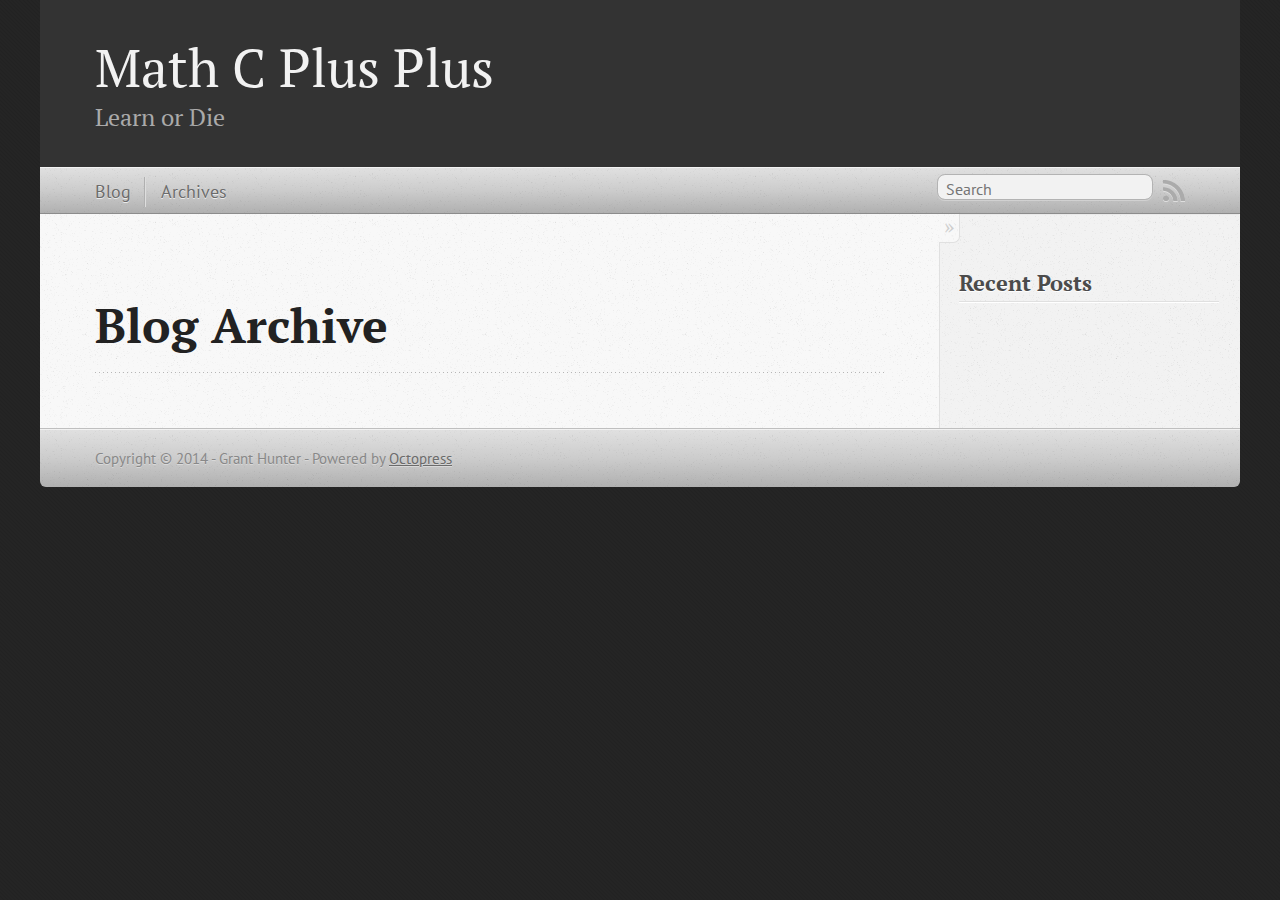
==== commit 04bebbe3: "Site updated at 2014-04-13 11:05:55 UTC" ====
--- a/blog/archives/index.html
+++ b/blog/archives/index.html
@@ -5,8 +5,8 @@
 <!--[if (gt IE 8)|(gt IEMobile 7)|!(IEMobile)|!(IE)]><!--><html class="no-js" lang="en"><!--<![endif]-->
 <head>
   <meta charset="utf-8">
-  <title>Blog Archive - My Octopress Blog</title>
-  <meta name="author" content="Your Name">
+  <title>Blog Archive - Math C Plus Plus</title>
+  <meta name="author" content="Grant Hunter">
 
   
   <meta name="description" content=" Blog Archive Recent Posts ">
@@ -21,7 +21,7 @@
   <link rel="canonical" href="http://mathcpp.github.io/blog/archives">
   <link href="/favicon.png" rel="icon">
   <link href="/stylesheets/screen.css" media="screen, projection" rel="stylesheet" type="text/css">
-  <link href="/atom.xml" rel="alternate" title="My Octopress Blog" type="application/atom+xml">
+  <link href="/atom.xml" rel="alternate" title="Math C Plus Plus" type="application/atom+xml">
   <script src="/javascripts/modernizr-2.0.js"></script>
   <script src="//ajax.googleapis.com/ajax/libs/jquery/1.9.1/jquery.min.js"></script>
   <script>!window.jQuery && document.write(unescape('%3Cscript src="./javascripts/libs/jquery.min.js"%3E%3C/script%3E'))</script>
@@ -36,9 +36,9 @@
 
 <body   >
   <header role="banner"><hgroup>
-  <h1><a href="/">My Octopress Blog</a></h1>
+  <h1><a href="/">Math C Plus Plus</a></h1>
   
-    <h2>A blogging framework for hackers.</h2>
+    <h2>Learn or Die</h2>
   
 </hgroup>
 
@@ -100,7 +100,7 @@
     </div>
   </div>
   <footer role="contentinfo"><p>
-  Copyright &copy; 2014 - Your Name -
+  Copyright &copy; 2014 - Grant Hunter -
   <span class="credit">Powered by <a href="http://octopress.org">Octopress</a></span>
 </p>
 
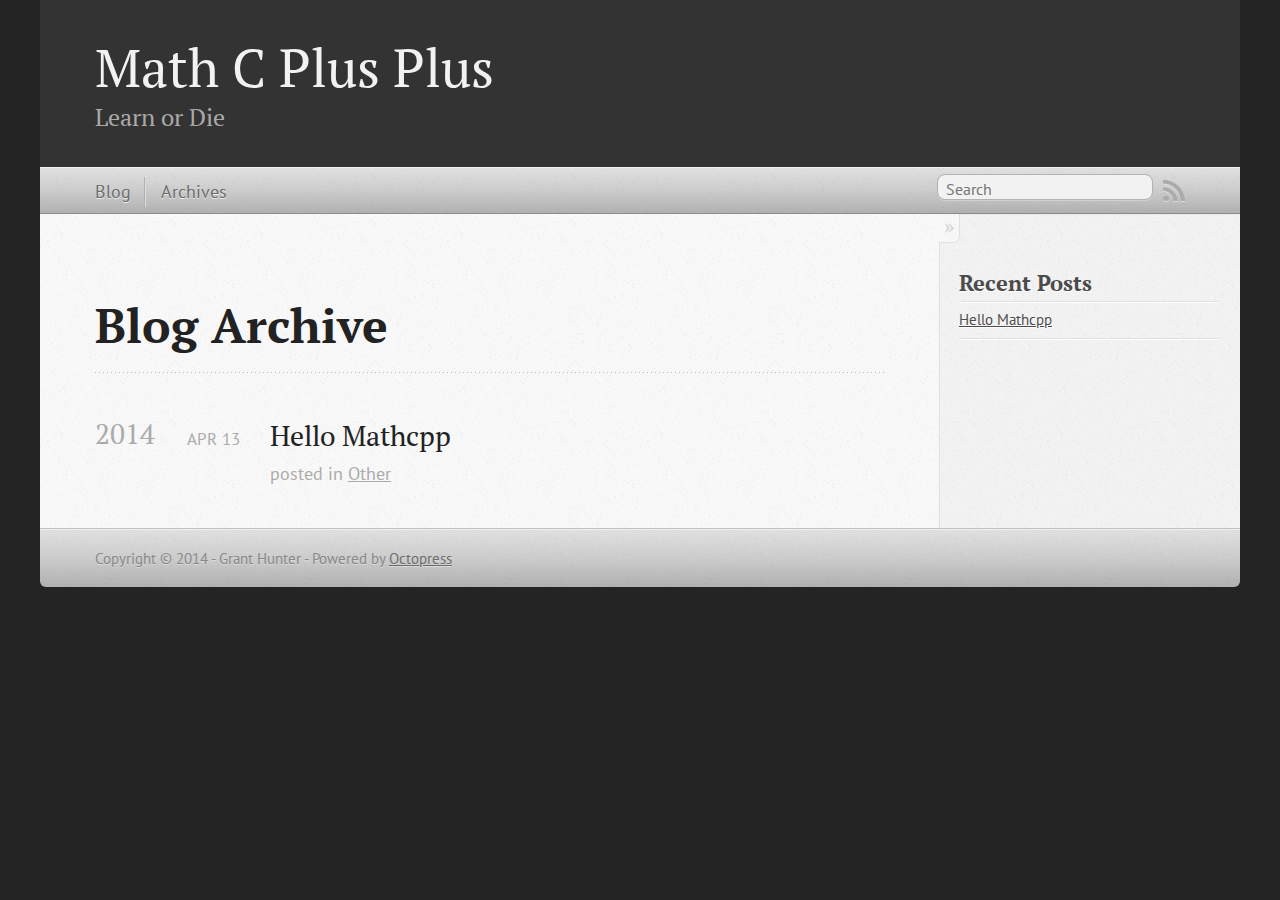
==== commit 1029d106: "Site updated at 2014-04-13 11:42:46 UTC" ====
--- a/blog/archives/index.html
+++ b/blog/archives/index.html
@@ -9,7 +9,8 @@
   <meta name="author" content="Grant Hunter">
 
   
-  <meta name="description" content=" Blog Archive Recent Posts ">
+  <meta name="description" content=" Blog Archive 2014 Hello Mathcpp
+Apr 13 2014 posted in Other Recent Posts Hello Mathcpp ">
   
 
   <!-- http://t.co/dKP3o1e -->
@@ -73,6 +74,23 @@
   
   <div id="blog-archives">
 
+
+
+  
+  <h2>2014</h2>
+
+<article>
+  
+<h1><a href="/blog/2014/04/13/hello-mathcpp/">Hello Mathcpp</a></h1>
+<time datetime="2014-04-13T19:36:28+08:00" pubdate><span class='month'>Apr</span> <span class='day'>13</span> <span class='year'>2014</span></time>
+
+<footer>
+  <span class="categories">posted in <a class='category' href='/blog/categories/other/'>Other</a></span>
+</footer>
+
+
+</article>
+
 </div>
 
   
@@ -85,6 +103,10 @@
     <section>
   <h1>Recent Posts</h1>
   <ul id="recent_posts">
+    
+      <li class="post">
+        <a href="/blog/2014/04/13/hello-mathcpp/">Hello Mathcpp</a>
+      </li>
     
   </ul>
 </section>
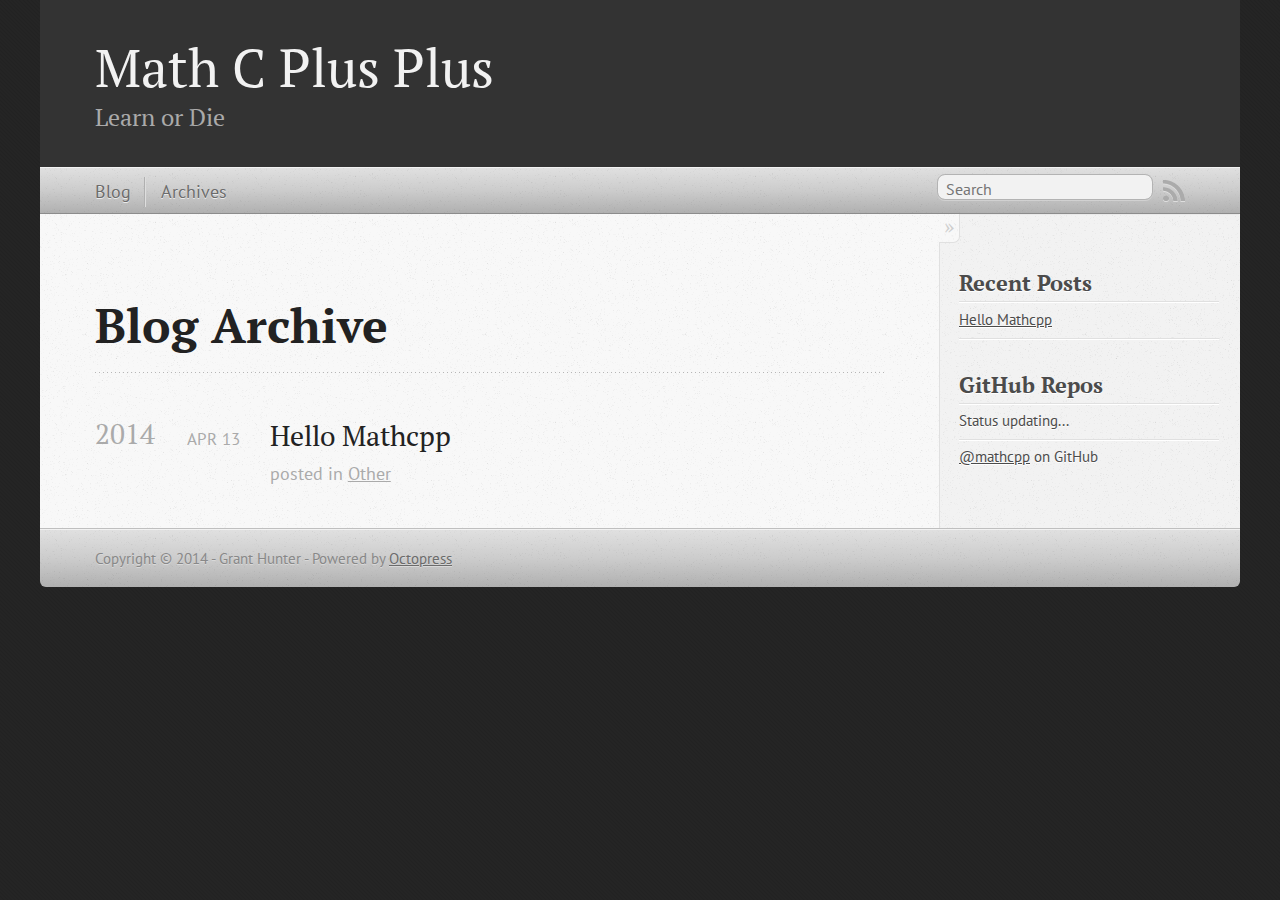
==== commit f210b129: "Site updated at 2014-04-13 12:04:29 UTC" ====
--- a/blog/archives/index.html
+++ b/blog/archives/index.html
@@ -9,8 +9,8 @@
   <meta name="author" content="Grant Hunter">
 
   
-  <meta name="description" content=" Blog Archive 2014 Hello Mathcpp
-Apr 13 2014 posted in Other Recent Posts Hello Mathcpp ">
+  <meta name="description" content="Blog Archive 2014 Hello Mathcpp
+Apr 13 2014 posted in Other Recent Posts Hello Mathcpp GitHub Repos Status updating... @mathcpp on GitHub $(document &hellip;">
   
 
   <!-- http://t.co/dKP3o1e -->
@@ -111,6 +111,35 @@
   </ul>
 </section>
 
+<section>
+  <h1>GitHub Repos</h1>
+  <ul id="gh_repos">
+    <li class="loading">Status updating...</li>
+  </ul>
+  
+  <a href="https://github.com/mathcpp">@mathcpp</a> on GitHub
+  
+  <script type="text/javascript">
+    $(document).ready(function(){
+        if (!window.jXHR){
+            var jxhr = document.createElement('script');
+            jxhr.type = 'text/javascript';
+            jxhr.src = '/javascripts/libs/jXHR.js';
+            var s = document.getElementsByTagName('script')[0];
+            s.parentNode.insertBefore(jxhr, s);
+        }
+
+        github.showRepos({
+            user: 'mathcpp',
+            count: 0,
+            skip_forks: true,
+            target: '#gh_repos'
+        });
+    });
+  </script>
+  <script src="/javascripts/github.js" type="text/javascript"> </script>
+</section>
+
 
 
 
@@ -129,7 +158,29 @@
 </footer>
   
 
-
+<script type="text/javascript">
+      var disqus_shortname = 'g0n1x';
+      
+        
+        var disqus_script = 'count.js';
+      
+    (function () {
+      var dsq = document.createElement('script'); dsq.type = 'text/javascript'; dsq.async = true;
+      dsq.src = '//' + disqus_shortname + '.disqus.com/' + disqus_script;
+      (document.getElementsByTagName('head')[0] || document.getElementsByTagName('body')[0]).appendChild(dsq);
+    }());
+</script>
+
+
+
+<div id="fb-root"></div>
+<script>(function(d, s, id) {
+  var js, fjs = d.getElementsByTagName(s)[0];
+  if (d.getElementById(id)) {return;}
+  js = d.createElement(s); js.id = id; js.async = true;
+  js.src = "//connect.facebook.net/en_US/all.js#appId=212934732101925&xfbml=1";
+  fjs.parentNode.insertBefore(js, fjs);
+}(document, 'script', 'facebook-jssdk'));</script>
 
 
 
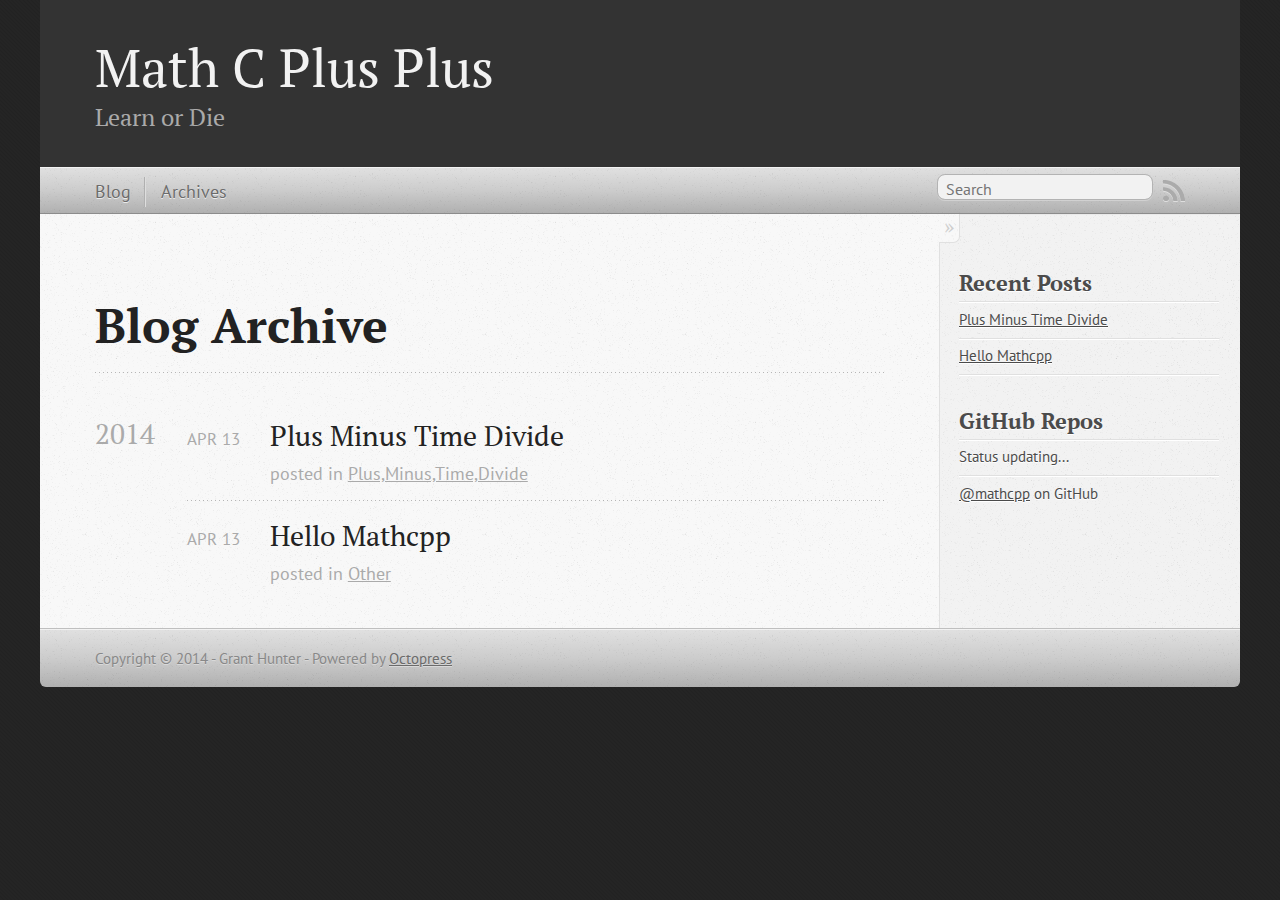
==== commit ddf55a9b: "Site updated at 2014-04-13 13:20:23 UTC" ====
--- a/blog/archives/index.html
+++ b/blog/archives/index.html
@@ -9,8 +9,9 @@
   <meta name="author" content="Grant Hunter">
 
   
-  <meta name="description" content="Blog Archive 2014 Hello Mathcpp
-Apr 13 2014 posted in Other Recent Posts Hello Mathcpp GitHub Repos Status updating... @mathcpp on GitHub $(document &hellip;">
+  <meta name="description" content="Blog Archive 2014 Plus Minus Time Divide
+Apr 13 2014 posted in Plus,Minus,Time,Divide Hello Mathcpp
+Apr 13 2014 posted in Other Recent Posts Plus &hellip;">
   
 
   <!-- http://t.co/dKP3o1e -->
@@ -81,6 +82,20 @@
 
 <article>
   
+<h1><a href="/blog/2014/04/13/plus-minus-time-divide/">Plus Minus Time Divide</a></h1>
+<time datetime="2014-04-13T21:17:15+08:00" pubdate><span class='month'>Apr</span> <span class='day'>13</span> <span class='year'>2014</span></time>
+
+<footer>
+  <span class="categories">posted in <a class='category' href='/blog/categories/plus-minus-time-divide/'>Plus,Minus,Time,Divide</a></span>
+</footer>
+
+
+</article>
+
+
+
+<article>
+  
 <h1><a href="/blog/2014/04/13/hello-mathcpp/">Hello Mathcpp</a></h1>
 <time datetime="2014-04-13T19:36:28+08:00" pubdate><span class='month'>Apr</span> <span class='day'>13</span> <span class='year'>2014</span></time>
 
@@ -103,6 +118,10 @@
     <section>
   <h1>Recent Posts</h1>
   <ul id="recent_posts">
+    
+      <li class="post">
+        <a href="/blog/2014/04/13/plus-minus-time-divide/">Plus Minus Time Divide</a>
+      </li>
     
       <li class="post">
         <a href="/blog/2014/04/13/hello-mathcpp/">Hello Mathcpp</a>
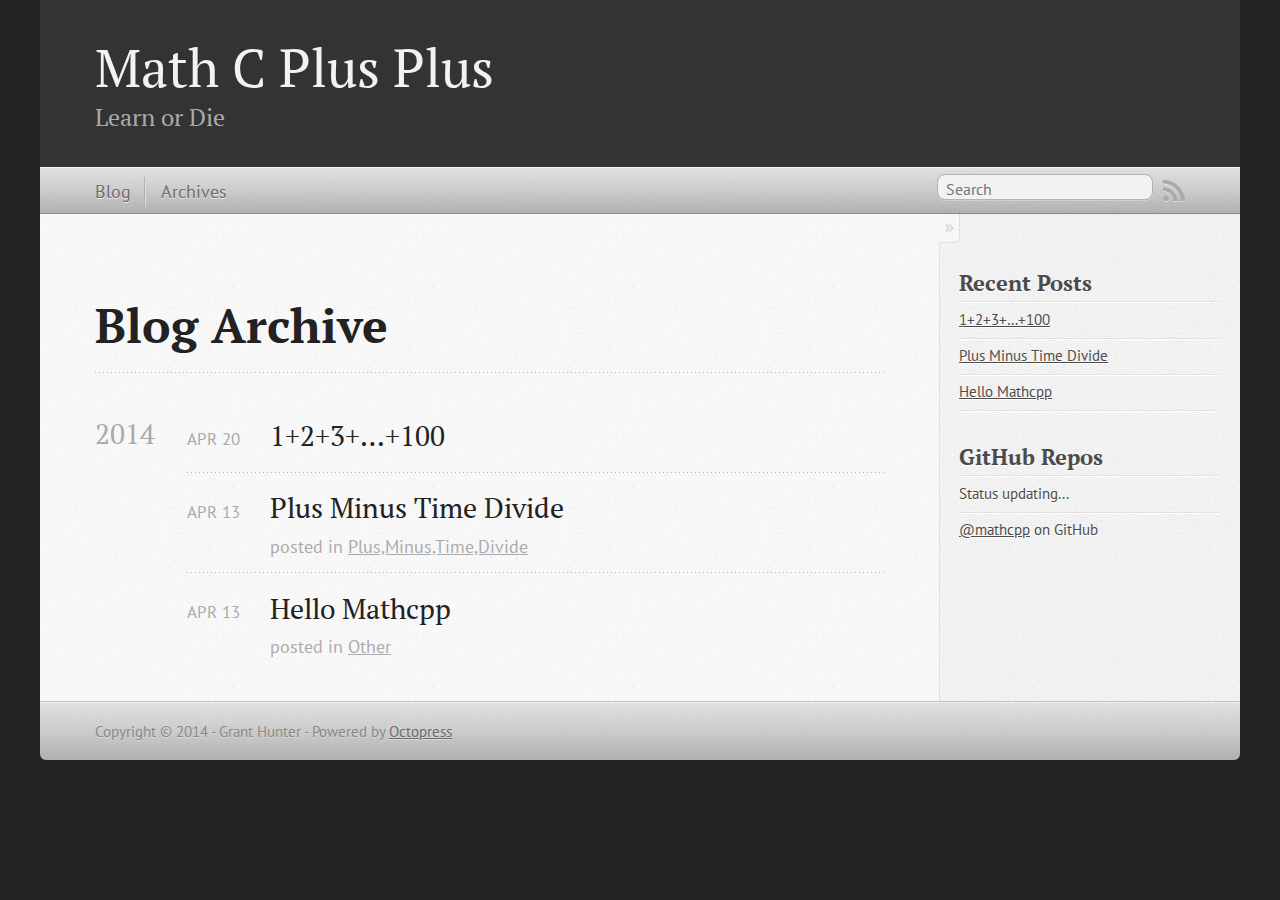
==== commit 178c6ee2: "Site updated at 2014-04-20 03:19:04 UTC" ====
--- a/blog/archives/index.html
+++ b/blog/archives/index.html
@@ -9,9 +9,10 @@
   <meta name="author" content="Grant Hunter">
 
   
-  <meta name="description" content="Blog Archive 2014 Plus Minus Time Divide
+  <meta name="description" content="Blog Archive 2014 1+2+3+…+100
+Apr 20 2014 Plus Minus Time Divide
 Apr 13 2014 posted in Plus,Minus,Time,Divide Hello Mathcpp
-Apr 13 2014 posted in Other Recent Posts Plus &hellip;">
+Apr 13 2014 posted in &hellip;">
   
 
   <!-- http://t.co/dKP3o1e -->
@@ -82,6 +83,16 @@
 
 <article>
   
+<h1><a href="/blog/2014/04/20/1-plus-2-plus-3-plus-dot-dot-dot-plus-100/">1+2+3+…+100</a></h1>
+<time datetime="2014-04-20T11:13:10+08:00" pubdate><span class='month'>Apr</span> <span class='day'>20</span> <span class='year'>2014</span></time>
+
+
+</article>
+
+
+
+<article>
+  
 <h1><a href="/blog/2014/04/13/plus-minus-time-divide/">Plus Minus Time Divide</a></h1>
 <time datetime="2014-04-13T21:17:15+08:00" pubdate><span class='month'>Apr</span> <span class='day'>13</span> <span class='year'>2014</span></time>
 
@@ -118,6 +129,10 @@
     <section>
   <h1>Recent Posts</h1>
   <ul id="recent_posts">
+    
+      <li class="post">
+        <a href="/blog/2014/04/20/1-plus-2-plus-3-plus-dot-dot-dot-plus-100/">1+2+3+…+100</a>
+      </li>
     
       <li class="post">
         <a href="/blog/2014/04/13/plus-minus-time-divide/">Plus Minus Time Divide</a>
--- a/stylesheets/screen.css
+++ b/stylesheets/screen.css
@@ -1 +1 @@
-html,body,div,span,applet,object,iframe,h1,h2,h3,h4,h5,h6,p,blockquote,pre,a,abbr,acronym,address,big,cite,code,del,dfn,em,img,ins,kbd,q,s,samp,small,strike,strong,sub,sup,tt,var,b,u,i,center,dl,dt,dd,ol,ul,li,fieldset,form,label,legend,table,caption,tbody,tfoot,thead,tr,th,td,article,aside,canvas,details,embed,figure,figcaption,footer,header,hgroup,menu,nav,output,ruby,section,summary,time,mark,audio,video{margin:0;padding:0;border:0;font:inherit;font-size:100%;vertical-align:baseline}html{line-height:1}ol,ul{list-style:none}table{border-collapse:collapse;border-spacing:0}caption,th,td{text-align:left;font-weight:normal;vertical-align:middle}q,blockquote{quotes:none}q:before,q:after,blockquote:before,blockquote:after{content:"";content:none}a img{border:none}article,aside,details,figcaption,figure,footer,header,hgroup,menu,nav,section,summary{display:block}a{color:#1863a1}a:visited{color:#751590}a:focus{color:#0181eb}a:hover{color:#0181eb}a:active{color:#01579f}aside.sidebar a{color:#222}aside.sidebar a:focus{color:#0181eb}aside.sidebar a:hover{color:#0181eb}aside.sidebar a:active{color:#01579f}a{-webkit-transition:color 0.3s;-moz-transition:color 0.3s;-o-transition:color 0.3s;transition:color 0.3s}html{background:#252525 url('/images/line-tile.png?1397386319') top left}body>div{background:#f2f2f2 url('/images/noise.png?1397386319') top left;border-bottom:1px solid #bfbfbf}body>div>div{background:#f8f8f8 url('/images/noise.png?1397386319') top left;border-right:1px solid #e0e0e0}.heading,body>header h1,h1,h2,h3,h4,h5,h6{font-family:"PT Serif","Georgia","Helvetica Neue",Arial,sans-serif}.sans,body>header h2,article header p.meta,article>footer,#content .blog-index footer,html .gist .gist-file .gist-meta,#blog-archives a.category,#blog-archives time,aside.sidebar section,body>footer{font-family:"PT Sans","Helvetica Neue",Arial,sans-serif}.serif,body,#content .blog-index a[rel=full-article]{font-family:"PT Serif",Georgia,Times,"Times New Roman",serif}.mono,pre,code,tt,p code,li code{font-family:Menlo,Monaco,"Andale Mono","lucida console","Courier New",monospace}body>header h1{font-size:2.2em;font-family:"PT Serif","Georgia","Helvetica Neue",Arial,sans-serif;font-weight:normal;line-height:1.2em;margin-bottom:0.6667em}body>header h2{font-family:"PT Serif","Georgia","Helvetica Neue",Arial,sans-serif}body{line-height:1.5em;color:#222}h1{font-size:2.2em;line-height:1.2em}@media only screen and (min-width: 992px){body{font-size:1.15em}h1{font-size:2.6em;line-height:1.2em}}h1,h2,h3,h4,h5,h6{text-rendering:optimizelegibility;margin-bottom:1em;font-weight:bold}h2,section h1{font-size:1.5em}h3,section h2,section section h1{font-size:1.3em}h4,section h3,section section h2,section section section h1{font-size:1em}h5,section h4,section section h3{font-size:.9em}h6,section h5,section section h4,section section section h3{font-size:.8em}p,article blockquote,ul,ol{margin-bottom:1.5em}ul{list-style-type:disc}ul ul{list-style-type:circle;margin-bottom:0px}ul ul ul{list-style-type:square;margin-bottom:0px}ol{list-style-type:decimal}ol ol{list-style-type:lower-alpha;margin-bottom:0px}ol ol ol{list-style-type:lower-roman;margin-bottom:0px}ul,ul ul,ul ol,ol,ol ul,ol ol{margin-left:1.3em}ul ul,ul ol,ol ul,ol ol{margin-bottom:0em}strong{font-weight:bold}em{font-style:italic}sup,sub{font-size:0.75em;position:relative;display:inline-block;padding:0 .2em;line-height:.8em}sup{top:-.5em}sub{bottom:-.5em}a[rev='footnote']{font-size:.75em;padding:0 .3em;line-height:1}q{font-style:italic}q:before{content:"\201C"}q:after{content:"\201D"}em,dfn{font-style:italic}strong,dfn{font-weight:bold}del,s{text-decoration:line-through}abbr,acronym{border-bottom:1px dotted;cursor:help}hr{margin-bottom:0.2em}small{font-size:.8em}big{font-size:1.2em}article blockquote{font-style:italic;position:relative;font-size:1.2em;line-height:1.5em;padding-left:1em;border-left:4px solid rgba(170,170,170,0.5)}article blockquote cite{font-style:italic}article blockquote cite a{color:#aaa !important;word-wrap:break-word}article blockquote cite:before{content:'\2014';padding-right:.3em;padding-left:.3em;color:#aaa}@media only screen and (min-width: 992px){article blockquote{padding-left:1.5em;border-left-width:4px}}.pullquote-right:before,.pullquote-left:before{padding:0;border:none;content:attr(data-pullquote);float:right;width:45%;margin:.5em 0 1em 1.5em;position:relative;top:7px;font-size:1.4em;line-height:1.45em}.pullquote-left:before{float:left;margin:.5em 1.5em 1em 0}.force-wrap,article a,aside.sidebar a{white-space:-moz-pre-wrap;white-space:-pre-wrap;white-space:-o-pre-wrap;white-space:pre-wrap;word-wrap:break-word}.group,body>header,body>nav,body>footer,body #content>article,body #content>div>article,body #content>div>section,body div.pagination,aside.sidebar,#main,#content,.sidebar{*zoom:1}.group:after,body>header:after,body>nav:after,body>footer:after,body #content>article:after,body #content>div>section:after,body div.pagination:after,#main:after,#content:after,.sidebar:after{content:"";display:table;clear:both}body{-webkit-text-size-adjust:none;max-width:1200px;position:relative;margin:0 auto}body>header,body>nav,body>footer,body #content>article,body #content>div>article,body #content>div>section{padding-left:18px;padding-right:18px}@media only screen and (min-width: 480px){body>header,body>nav,body>footer,body #content>article,body #content>div>article,body #content>div>section{padding-left:25px;padding-right:25px}}@media only screen and (min-width: 768px){body>header,body>nav,body>footer,body #content>article,body #content>div>article,body #content>div>section{padding-left:35px;padding-right:35px}}@media only screen and (min-width: 992px){body>header,body>nav,body>footer,body #content>article,body #content>div>article,body #content>div>section{padding-left:55px;padding-right:55px}}body div.pagination{margin-left:18px;margin-right:18px}@media only screen and (min-width: 480px){body div.pagination{margin-left:25px;margin-right:25px}}@media only screen and (min-width: 768px){body div.pagination{margin-left:35px;margin-right:35px}}@media only screen and (min-width: 992px){body div.pagination{margin-left:55px;margin-right:55px}}body>header{font-size:1em;padding-top:1.5em;padding-bottom:1.5em}#content{overflow:hidden}#content>div,#content>article{width:100%}aside.sidebar{float:none;padding:0 18px 1px;background-color:#f7f7f7;border-top:1px solid #e0e0e0}.flex-content,article img,article video,article .flash-video,aside.sidebar img{max-width:100%;height:auto}.basic-alignment.left,article img.left,article video.left,article .left.flash-video,aside.sidebar img.left{float:left;margin-right:1.5em}.basic-alignment.right,article img.right,article video.right,article .right.flash-video,aside.sidebar img.right{float:right;margin-left:1.5em}.basic-alignment.center,article img.center,article video.center,article .center.flash-video,aside.sidebar img.center{display:block;margin:0 auto 1.5em}.basic-alignment.left,article img.left,article video.left,article .left.flash-video,aside.sidebar img.left,.basic-alignment.right,article img.right,article video.right,article .right.flash-video,aside.sidebar img.right{margin-bottom:.8em}.toggle-sidebar,.no-sidebar .toggle-sidebar{display:none}@media only screen and (min-width: 750px){body.sidebar-footer aside.sidebar{float:none;width:auto;clear:left;margin:0;padding:0 35px 1px;background-color:#f7f7f7;border-top:1px solid #eaeaea}body.sidebar-footer aside.sidebar section.odd,body.sidebar-footer aside.sidebar section.even{float:left;width:48%}body.sidebar-footer aside.sidebar section.odd{margin-left:0}body.sidebar-footer aside.sidebar section.even{margin-left:4%}body.sidebar-footer aside.sidebar.thirds section{width:30%;margin-left:5%}body.sidebar-footer aside.sidebar.thirds section.first{margin-left:0;clear:both}}body.sidebar-footer #content{margin-right:0px}body.sidebar-footer .toggle-sidebar{display:none}@media only screen and (min-width: 550px){body>header{font-size:1em}}@media only screen and (min-width: 750px){aside.sidebar{float:none;width:auto;clear:left;margin:0;padding:0 35px 1px;background-color:#f7f7f7;border-top:1px solid #eaeaea}aside.sidebar section.odd,aside.sidebar section.even{float:left;width:48%}aside.sidebar section.odd{margin-left:0}aside.sidebar section.even{margin-left:4%}aside.sidebar.thirds section{width:30%;margin-left:5%}aside.sidebar.thirds section.first{margin-left:0;clear:both}}@media only screen and (min-width: 768px){body{-webkit-text-size-adjust:auto}body>header{font-size:1.2em}#main{padding:0;margin:0 auto}#content{overflow:visible;margin-right:240px;position:relative}.no-sidebar #content{margin-right:0;border-right:0}.collapse-sidebar #content{margin-right:20px}#content>div,#content>article{padding-top:17.5px;padding-bottom:17.5px;float:left}aside.sidebar{width:210px;padding:0 15px 15px;background:none;clear:none;float:left;margin:0 -100% 0 0}aside.sidebar section{width:auto;margin-left:0}aside.sidebar section.odd,aside.sidebar section.even{float:none;width:auto;margin-left:0}.collapse-sidebar aside.sidebar{float:none;width:auto;clear:left;margin:0;padding:0 35px 1px;background-color:#f7f7f7;border-top:1px solid #eaeaea}.collapse-sidebar aside.sidebar section.odd,.collapse-sidebar aside.sidebar section.even{float:left;width:48%}.collapse-sidebar aside.sidebar section.odd{margin-left:0}.collapse-sidebar aside.sidebar section.even{margin-left:4%}.collapse-sidebar aside.sidebar.thirds section{width:30%;margin-left:5%}.collapse-sidebar aside.sidebar.thirds section.first{margin-left:0;clear:both}}@media only screen and (min-width: 992px){body>header{font-size:1.3em}#content{margin-right:300px}#content>div,#content>article{padding-top:27.5px;padding-bottom:27.5px}aside.sidebar{width:260px;padding:1.2em 20px 20px}.collapse-sidebar aside.sidebar{padding-left:55px;padding-right:55px}}@media only screen and (min-width: 768px){ul,ol{margin-left:0}}body>header{background:#333}body>header h1{display:inline-block;margin:0}body>header h1 a,body>header h1 a:visited,body>header h1 a:hover{color:#f2f2f2;text-decoration:none}body>header h2{margin:.2em 0 0;font-size:1em;color:#aaa;font-weight:normal}body>nav{position:relative;background-color:#ccc;background:url('/images/noise.png?1397386319'),-webkit-gradient(linear, 50% 0%, 50% 100%, color-stop(0%, #e0e0e0), color-stop(50%, #cccccc), color-stop(100%, #b0b0b0));background:url('/images/noise.png?1397386319'),-webkit-linear-gradient(#e0e0e0,#cccccc,#b0b0b0);background:url('/images/noise.png?1397386319'),-moz-linear-gradient(#e0e0e0,#cccccc,#b0b0b0);background:url('/images/noise.png?1397386319'),-o-linear-gradient(#e0e0e0,#cccccc,#b0b0b0);background:url('/images/noise.png?1397386319'),linear-gradient(#e0e0e0,#cccccc,#b0b0b0);border-top:1px solid #f2f2f2;border-bottom:1px solid #8c8c8c;padding-top:.35em;padding-bottom:.35em}body>nav form{-webkit-background-clip:padding;-moz-background-clip:padding;background-clip:padding-box;margin:0;padding:0}body>nav form .search{padding:.3em .5em 0;font-size:.85em;font-family:"PT Sans","Helvetica Neue",Arial,sans-serif;line-height:1.1em;width:95%;-webkit-border-radius:0.5em;-moz-border-radius:0.5em;-ms-border-radius:0.5em;-o-border-radius:0.5em;border-radius:0.5em;-webkit-background-clip:padding;-moz-background-clip:padding;background-clip:padding-box;-webkit-box-shadow:#d1d1d1 0 1px;-moz-box-shadow:#d1d1d1 0 1px;box-shadow:#d1d1d1 0 1px;background-color:#f2f2f2;border:1px solid #b3b3b3;color:#888}body>nav form .search:focus{color:#444;border-color:#80b1df;-webkit-box-shadow:#80b1df 0 0 4px,#80b1df 0 0 3px inset;-moz-box-shadow:#80b1df 0 0 4px,#80b1df 0 0 3px inset;box-shadow:#80b1df 0 0 4px,#80b1df 0 0 3px inset;background-color:#fff;outline:none}body>nav fieldset[role=search]{float:right;width:48%}body>nav fieldset.mobile-nav{float:left;width:48%}body>nav fieldset.mobile-nav select{width:100%;font-size:.8em;border:1px solid #888}body>nav ul{display:none}@media only screen and (min-width: 550px){body>nav{font-size:.9em}body>nav ul{margin:0;padding:0;border:0;overflow:hidden;*zoom:1;float:left;display:block;padding-top:.15em}body>nav ul li{list-style-image:none;list-style-type:none;margin-left:0;white-space:nowrap;display:inline;float:left;padding-left:0;padding-right:0}body>nav ul li:first-child,body>nav ul li.first{padding-left:0}body>nav ul li:last-child{padding-right:0}body>nav ul li.last{padding-right:0}body>nav ul.subscription{margin-left:.8em;float:right}body>nav ul.subscription li:last-child a{padding-right:0}body>nav ul li{margin:0}body>nav a{color:#6b6b6b;font-family:"PT Sans","Helvetica Neue",Arial,sans-serif;text-shadow:#ebebeb 0 1px;float:left;text-decoration:none;font-size:1.1em;padding:.1em 0;line-height:1.5em}body>nav a:visited{color:#6b6b6b}body>nav a:hover{color:#2b2b2b}body>nav li+li{border-left:1px solid #b0b0b0;margin-left:.8em}body>nav li+li a{padding-left:.8em;border-left:1px solid #dedede}body>nav form{float:right;text-align:left;padding-left:.8em;width:175px}body>nav form .search{width:93%;font-size:.95em;line-height:1.2em}body>nav ul[data-subscription$=email]+form{width:97px}body>nav ul[data-subscription$=email]+form .search{width:91%}body>nav fieldset.mobile-nav{display:none}body>nav fieldset[role=search]{width:99%}}@media only screen and (min-width: 992px){body>nav form{width:215px}body>nav ul[data-subscription$=email]+form{width:147px}}.no-placeholder body>nav .search{background:#f2f2f2 url('/images/search.png?1397386319') 0.3em 0.25em no-repeat;text-indent:1.3em}@media only screen and (min-width: 550px){.maskImage body>nav ul[data-subscription$=email]+form{width:123px}}@media only screen and (min-width: 992px){.maskImage body>nav ul[data-subscription$=email]+form{width:173px}}.maskImage ul.subscription{position:relative;top:.2em}.maskImage ul.subscription li,.maskImage ul.subscription a{border:0;padding:0}.maskImage a[rel=subscribe-rss]{position:relative;top:0px;text-indent:-999999em;background-color:#dedede;border:0;padding:0}.maskImage a[rel=subscribe-rss],.maskImage a[rel=subscribe-rss]:after{-webkit-mask-image:url('/images/rss.png?1397386319');-moz-mask-image:url('/images/rss.png?1397386319');-ms-mask-image:url('/images/rss.png?1397386319');-o-mask-image:url('/images/rss.png?1397386319');mask-image:url('/images/rss.png?1397386319');-webkit-mask-repeat:no-repeat;-moz-mask-repeat:no-repeat;-ms-mask-repeat:no-repeat;-o-mask-repeat:no-repeat;mask-repeat:no-repeat;width:22px;height:22px}.maskImage a[rel=subscribe-rss]:after{content:"";position:absolute;top:-1px;left:0;background-color:#ababab}.maskImage a[rel=subscribe-rss]:hover:after{background-color:#9e9e9e}.maskImage a[rel=subscribe-email]{position:relative;top:0px;text-indent:-999999em;background-color:#dedede;border:0;padding:0}.maskImage a[rel=subscribe-email],.maskImage a[rel=subscribe-email]:after{-webkit-mask-image:url('/images/email.png?1397386319');-moz-mask-image:url('/images/email.png?1397386319');-ms-mask-image:url('/images/email.png?1397386319');-o-mask-image:url('/images/email.png?1397386319');mask-image:url('/images/email.png?1397386319');-webkit-mask-repeat:no-repeat;-moz-mask-repeat:no-repeat;-ms-mask-repeat:no-repeat;-o-mask-repeat:no-repeat;mask-repeat:no-repeat;width:28px;height:22px}.maskImage a[rel=subscribe-email]:after{content:"";position:absolute;top:-1px;left:0;background-color:#ababab}.maskImage a[rel=subscribe-email]:hover:after{background-color:#9e9e9e}article{padding-top:1em}article header{position:relative;padding-top:2em;padding-bottom:1em;margin-bottom:1em;background:url('[data-uri]') bottom left repeat-x}article header h1{margin:0}article header h1 a{text-decoration:none}article header h1 a:hover{text-decoration:underline}article header p{font-size:.9em;color:#aaa;margin:0}article header p.meta{text-transform:uppercase;position:absolute;top:0}@media only screen and (min-width: 768px){article header{margin-bottom:1.5em;padding-bottom:1em;background:url('[data-uri]') bottom left repeat-x}}article h2{padding-top:0.8em;background:url('[data-uri]') top left repeat-x}.entry-content article h2:first-child,article header+h2{padding-top:0}article h2:first-child,article header+h2{background:none}article .feature{padding-top:.5em;margin-bottom:1em;padding-bottom:1em;background:url('[data-uri]') bottom left repeat-x;font-size:2.0em;font-style:italic;line-height:1.3em}article img,article video,article .flash-video{-webkit-border-radius:0.3em;-moz-border-radius:0.3em;-ms-border-radius:0.3em;-o-border-radius:0.3em;border-radius:0.3em;-webkit-box-shadow:rgba(0,0,0,0.15) 0 1px 4px;-moz-box-shadow:rgba(0,0,0,0.15) 0 1px 4px;box-shadow:rgba(0,0,0,0.15) 0 1px 4px;-webkit-box-sizing:border-box;-moz-box-sizing:border-box;box-sizing:border-box;border:#fff 0.5em solid}article video,article .flash-video{margin:0 auto 1.5em}article video{display:block;width:100%}article .flash-video>div{position:relative;display:block;padding-bottom:56.25%;padding-top:1px;height:0;overflow:hidden}article .flash-video>div iframe,article .flash-video>div object,article .flash-video>div embed{position:absolute;top:0;left:0;width:100%;height:100%}article>footer{padding-bottom:2.5em;margin-top:2em}article>footer p.meta{margin-bottom:.8em;font-size:.85em;clear:both;overflow:hidden}.blog-index article+article{background:url('[data-uri]') top left repeat-x}#content .blog-index{padding-top:0;padding-bottom:0}#content .blog-index article{padding-top:2em}#content .blog-index article header{background:none;padding-bottom:0}#content .blog-index article h1{font-size:2.2em}#content .blog-index article h1 a{color:inherit}#content .blog-index article h1 a:hover{color:#0181eb}#content .blog-index a[rel=full-article]{background:#ebebeb;display:inline-block;padding:.4em .8em;margin-right:.5em;text-decoration:none;color:#666;-webkit-transition:background-color 0.5s;-moz-transition:background-color 0.5s;-o-transition:background-color 0.5s;transition:background-color 0.5s}#content .blog-index a[rel=full-article]:hover{background:#0181eb;text-shadow:none;color:#f8f8f8}#content .blog-index footer{margin-top:1em}.separator,article>footer .byline+time:before,article>footer time+time:before,article>footer .comments:before,article>footer .byline ~ .categories:before{content:"\2022 ";padding:0 .4em 0 .2em;display:inline-block}#content div.pagination{text-align:center;font-size:.95em;position:relative;background:url('[data-uri]') top left repeat-x;padding-top:1.5em;padding-bottom:1.5em}#content div.pagination a{text-decoration:none;color:#aaa}#content div.pagination a.prev{position:absolute;left:0}#content div.pagination a.next{position:absolute;right:0}#content div.pagination a:hover{color:#0181eb}#content div.pagination a[href*=archive]:before,#content div.pagination a[href*=archive]:after{content:'\2014';padding:0 .3em}p.meta+.sharing{padding-top:1em;padding-left:0;background:url('[data-uri]') top left repeat-x}#fb-root{display:none}.highlight,html .gist .gist-file .gist-syntax .gist-highlight{border:1px solid #05232b !important}.highlight table td.code,html .gist .gist-file .gist-syntax .gist-highlight table td.code{width:100%}.highlight .line-numbers,html .gist .gist-file .gist-syntax .highlight .line_numbers{text-align:right;font-size:13px;line-height:1.45em;background:#073642 url('/images/noise.png?1397386319') top left !important;border-right:1px solid #00232c !important;-webkit-box-shadow:#083e4b -1px 0 inset;-moz-box-shadow:#083e4b -1px 0 inset;box-shadow:#083e4b -1px 0 inset;text-shadow:#021014 0 -1px;padding:.8em !important;-webkit-border-radius:0;-moz-border-radius:0;-ms-border-radius:0;-o-border-radius:0;border-radius:0}.highlight .line-numbers span,html .gist .gist-file .gist-syntax .highlight .line_numbers span{color:#586e75 !important}figure.code,.gist-file,pre{-webkit-box-shadow:rgba(0,0,0,0.06) 0 0 10px;-moz-box-shadow:rgba(0,0,0,0.06) 0 0 10px;box-shadow:rgba(0,0,0,0.06) 0 0 10px}figure.code .highlight pre,.gist-file .highlight pre,pre .highlight pre{-webkit-box-shadow:none;-moz-box-shadow:none;box-shadow:none}.gist .highlight *::-moz-selection,figure.code .highlight *::-moz-selection{background:#386774;color:inherit;text-shadow:#002b36 0 1px}.gist .highlight *::-webkit-selection,figure.code .highlight *::-webkit-selection{background:#386774;color:inherit;text-shadow:#002b36 0 1px}.gist .highlight *::selection,figure.code .highlight *::selection{background:#386774;color:inherit;text-shadow:#002b36 0 1px}html .gist .gist-file{margin-bottom:1.8em;position:relative;border:none;padding-top:26px !important}html .gist .gist-file .highlight{margin-bottom:0}html .gist .gist-file .gist-syntax{border-bottom:0 !important;background:none !important}html .gist .gist-file .gist-syntax .gist-highlight{background:#002b36 !important}html .gist .gist-file .gist-syntax .highlight pre{padding:0}html .gist .gist-file .gist-meta{padding:.6em 0.8em;border:1px solid #083e4b !important;color:#586e75;font-size:.7em !important;background:#073642 url('/images/noise.png?1397386319') top left;line-height:1.5em}html .gist .gist-file .gist-meta a{color:#75878b !important;text-decoration:none}html .gist .gist-file .gist-meta a:hover{text-decoration:underline}html .gist .gist-file .gist-meta a:hover{color:#93a1a1 !important}html .gist .gist-file .gist-meta a[href*='#file']{position:absolute;top:0;left:0;right:-10px;color:#474747 !important}html .gist .gist-file .gist-meta a[href*='#file']:hover{color:#1863a1 !important}html .gist .gist-file .gist-meta a[href*=raw]{top:.4em}pre{background:#002b36 url('/images/noise.png?1397386319') top left;-webkit-border-radius:0.4em;-moz-border-radius:0.4em;-ms-border-radius:0.4em;-o-border-radius:0.4em;border-radius:0.4em;border:1px solid #05232b;line-height:1.45em;font-size:13px;margin-bottom:2.1em;padding:.8em 1em;color:#93a1a1;overflow:auto}h3.filename+pre{-moz-border-radius-topleft:0px;-webkit-border-top-left-radius:0px;border-top-left-radius:0px;-moz-border-radius-topright:0px;-webkit-border-top-right-radius:0px;border-top-right-radius:0px}p code,li code{display:inline-block;white-space:no-wrap;background:#fff;font-size:.8em;line-height:1.5em;color:#555;border:1px solid #ddd;-webkit-border-radius:0.4em;-moz-border-radius:0.4em;-ms-border-radius:0.4em;-o-border-radius:0.4em;border-radius:0.4em;padding:0 .3em;margin:-1px 0}p pre code,li pre code{font-size:1em !important;background:none;border:none}.pre-code,html .gist .gist-file .gist-syntax .highlight pre,.highlight code{font-family:Menlo,Monaco,"Andale Mono","lucida console","Courier New",monospace !important;overflow:scroll;overflow-y:hidden;display:block;padding:.8em;overflow-x:auto;line-height:1.45em;background:#002b36 url('/images/noise.png?1397386319') top left !important;color:#93a1a1 !important}.pre-code span,html .gist .gist-file .gist-syntax .highlight pre span,.highlight code span{color:#93a1a1 !important}.pre-code span,html .gist .gist-file .gist-syntax .highlight pre span,.highlight code span{font-style:normal !important;font-weight:normal !important}.pre-code .c,html .gist .gist-file .gist-syntax .highlight pre .c,.highlight code .c{color:#586e75 !important;font-style:italic !important}.pre-code .cm,html .gist .gist-file .gist-syntax .highlight pre .cm,.highlight code .cm{color:#586e75 !important;font-style:italic !important}.pre-code .cp,html .gist .gist-file .gist-syntax .highlight pre .cp,.highlight code .cp{color:#586e75 !important;font-style:italic !important}.pre-code .c1,html .gist .gist-file .gist-syntax .highlight pre .c1,.highlight code .c1{color:#586e75 !important;font-style:italic !important}.pre-code .cs,html .gist .gist-file .gist-syntax .highlight pre .cs,.highlight code .cs{color:#586e75 !important;font-weight:bold !important;font-style:italic !important}.pre-code .err,html .gist .gist-file .gist-syntax .highlight pre .err,.highlight code .err{color:#dc322f !important;background:none !important}.pre-code .k,html .gist .gist-file .gist-syntax .highlight pre .k,.highlight code .k{color:#cb4b16 !important}.pre-code .o,html .gist .gist-file .gist-syntax .highlight pre .o,.highlight code .o{color:#93a1a1 !important;font-weight:bold !important}.pre-code .p,html .gist .gist-file .gist-syntax .highlight pre .p,.highlight code .p{color:#93a1a1 !important}.pre-code .ow,html .gist .gist-file .gist-syntax .highlight pre .ow,.highlight code .ow{color:#2aa198 !important;font-weight:bold !important}.pre-code .gd,html .gist .gist-file .gist-syntax .highlight pre .gd,.highlight code .gd{color:#93a1a1 !important;background-color:#372c34 !important;display:inline-block}.pre-code .gd .x,html .gist .gist-file .gist-syntax .highlight pre .gd .x,.highlight code .gd .x{color:#93a1a1 !important;background-color:#4d2d33 !important;display:inline-block}.pre-code .ge,html .gist .gist-file .gist-syntax .highlight pre .ge,.highlight code .ge{color:#93a1a1 !important;font-style:italic !important}.pre-code .gh,html .gist .gist-file .gist-syntax .highlight pre .gh,.highlight code .gh{color:#586e75 !important}.pre-code .gi,html .gist .gist-file .gist-syntax .highlight pre .gi,.highlight code .gi{color:#93a1a1 !important;background-color:#1a412b !important;display:inline-block}.pre-code .gi .x,html .gist .gist-file .gist-syntax .highlight pre .gi .x,.highlight code .gi .x{color:#93a1a1 !important;background-color:#355720 !important;display:inline-block}.pre-code .gs,html .gist .gist-file .gist-syntax .highlight pre .gs,.highlight code .gs{color:#93a1a1 !important;font-weight:bold !important}.pre-code .gu,html .gist .gist-file .gist-syntax .highlight pre .gu,.highlight code .gu{color:#6c71c4 !important}.pre-code .kc,html .gist .gist-file .gist-syntax .highlight pre .kc,.highlight code .kc{color:#859900 !important;font-weight:bold !important}.pre-code .kd,html .gist .gist-file .gist-syntax .highlight pre .kd,.highlight code .kd{color:#268bd2 !important}.pre-code .kp,html .gist .gist-file .gist-syntax .highlight pre .kp,.highlight code .kp{color:#cb4b16 !important;font-weight:bold !important}.pre-code .kr,html .gist .gist-file .gist-syntax .highlight pre .kr,.highlight code .kr{color:#d33682 !important;font-weight:bold !important}.pre-code .kt,html .gist .gist-file .gist-syntax .highlight pre .kt,.highlight code .kt{color:#2aa198 !important}.pre-code .n,html .gist .gist-file .gist-syntax .highlight pre .n,.highlight code .n{color:#268bd2 !important}.pre-code .na,html .gist .gist-file .gist-syntax .highlight pre .na,.highlight code .na{color:#268bd2 !important}.pre-code .nb,html .gist .gist-file .gist-syntax .highlight pre .nb,.highlight code .nb{color:#859900 !important}.pre-code .nc,html .gist .gist-file .gist-syntax .highlight pre .nc,.highlight code .nc{color:#d33682 !important}.pre-code .no,html .gist .gist-file .gist-syntax .highlight pre .no,.highlight code .no{color:#b58900 !important}.pre-code .nl,html .gist .gist-file .gist-syntax .highlight pre .nl,.highlight code .nl{color:#859900 !important}.pre-code .ne,html .gist .gist-file .gist-syntax .highlight pre .ne,.highlight code .ne{color:#268bd2 !important;font-weight:bold !important}.pre-code .nf,html .gist .gist-file .gist-syntax .highlight pre .nf,.highlight code .nf{color:#268bd2 !important;font-weight:bold !important}.pre-code .nn,html .gist .gist-file .gist-syntax .highlight pre .nn,.highlight code .nn{color:#b58900 !important}.pre-code .nt,html .gist .gist-file .gist-syntax .highlight pre .nt,.highlight code .nt{color:#268bd2 !important;font-weight:bold !important}.pre-code .nx,html .gist .gist-file .gist-syntax .highlight pre .nx,.highlight code .nx{color:#b58900 !important}.pre-code .vg,html .gist .gist-file .gist-syntax .highlight pre .vg,.highlight code .vg{color:#268bd2 !important}.pre-code .vi,html .gist .gist-file .gist-syntax .highlight pre .vi,.highlight code .vi{color:#268bd2 !important}.pre-code .nv,html .gist .gist-file .gist-syntax .highlight pre .nv,.highlight code .nv{color:#268bd2 !important}.pre-code .mf,html .gist .gist-file .gist-syntax .highlight pre .mf,.highlight code .mf{color:#2aa198 !important}.pre-code .m,html .gist .gist-file .gist-syntax .highlight pre .m,.highlight code .m{color:#2aa198 !important}.pre-code .mh,html .gist .gist-file .gist-syntax .highlight pre .mh,.highlight code .mh{color:#2aa198 !important}.pre-code .mi,html .gist .gist-file .gist-syntax .highlight pre .mi,.highlight code .mi{color:#2aa198 !important}.pre-code .s,html .gist .gist-file .gist-syntax .highlight pre .s,.highlight code .s{color:#2aa198 !important}.pre-code .sd,html .gist .gist-file .gist-syntax .highlight pre .sd,.highlight code .sd{color:#2aa198 !important}.pre-code .s2,html .gist .gist-file .gist-syntax .highlight pre .s2,.highlight code .s2{color:#2aa198 !important}.pre-code .se,html .gist .gist-file .gist-syntax .highlight pre .se,.highlight code .se{color:#dc322f !important}.pre-code .si,html .gist .gist-file .gist-syntax .highlight pre .si,.highlight code .si{color:#268bd2 !important}.pre-code .sr,html .gist .gist-file .gist-syntax .highlight pre .sr,.highlight code .sr{color:#2aa198 !important}.pre-code .s1,html .gist .gist-file .gist-syntax .highlight pre .s1,.highlight code .s1{color:#2aa198 !important}.pre-code div .gd,html .gist .gist-file .gist-syntax .highlight pre div .gd,.highlight code div .gd,.pre-code div .gd .x,html .gist .gist-file .gist-syntax .highlight pre div .gd .x,.highlight code div .gd .x,.pre-code div .gi,html .gist .gist-file .gist-syntax .highlight pre div .gi,.highlight code div .gi,.pre-code div .gi .x,html .gist .gist-file .gist-syntax .highlight pre div .gi .x,.highlight code div .gi .x{display:inline-block;width:100%}.highlight,.gist-highlight{margin-bottom:1.8em;background:#002b36;overflow-y:hidden;overflow-x:auto}.highlight pre,.gist-highlight pre{background:none;-webkit-border-radius:0px;-moz-border-radius:0px;-ms-border-radius:0px;-o-border-radius:0px;border-radius:0px;border:none;padding:0;margin-bottom:0}pre::-webkit-scrollbar,.highlight::-webkit-scrollbar,.gist-highlight::-webkit-scrollbar{height:.5em;background:rgba(255,255,255,0.15)}pre::-webkit-scrollbar-thumb:horizontal,.highlight::-webkit-scrollbar-thumb:horizontal,.gist-highlight::-webkit-scrollbar-thumb:horizontal{background:rgba(255,255,255,0.2);-webkit-border-radius:4px;border-radius:4px}.highlight code{background:#000}figure.code{background:none;padding:0;border:0;margin-bottom:1.5em}figure.code pre{margin-bottom:0}figure.code figcaption{position:relative}figure.code .highlight{margin-bottom:0}.code-title,html .gist .gist-file .gist-meta a[href*='#file'],h3.filename,figure.code figcaption{text-align:center;font-size:13px;line-height:2em;text-shadow:#cbcccc 0 1px 0;color:#474747;font-weight:normal;margin-bottom:0;-moz-border-radius-topleft:5px;-webkit-border-top-left-radius:5px;border-top-left-radius:5px;-moz-border-radius-topright:5px;-webkit-border-top-right-radius:5px;border-top-right-radius:5px;font-family:"Helvetica Neue", Arial, "Lucida Grande", "Lucida Sans Unicode", Lucida, sans-serif;background:#aaa url('/images/code_bg.png?1397386319') top repeat-x;border:1px solid #565656;border-top-color:#cbcbcb;border-left-color:#a5a5a5;border-right-color:#a5a5a5;border-bottom:0}.download-source,html .gist .gist-file .gist-meta a[href*=raw],figure.code figcaption a{position:absolute;right:.8em;text-decoration:none;color:#666 !important;z-index:1;font-size:13px;text-shadow:#cbcccc 0 1px 0;padding-left:3em}.download-source:hover,html .gist .gist-file .gist-meta a[href*=raw]:hover,figure.code figcaption a:hover{text-decoration:underline}#archive #content>div,#archive #content>div>article{padding-top:0}#blog-archives{color:#aaa}#blog-archives article{padding:1em 0 1em;position:relative;background:url('[data-uri]') bottom left repeat-x}#blog-archives article:last-child{background:none}#blog-archives article footer{padding:0;margin:0}#blog-archives h1{color:#222;margin-bottom:.3em}#blog-archives h2{display:none}#blog-archives h1{font-size:1.5em}#blog-archives h1 a{text-decoration:none;color:inherit;font-weight:normal;display:inline-block}#blog-archives h1 a:hover{text-decoration:underline}#blog-archives h1 a:hover{color:#0181eb}#blog-archives a.category,#blog-archives time{color:#aaa}#blog-archives .entry-content{display:none}#blog-archives time{font-size:.9em;line-height:1.2em}#blog-archives time .month,#blog-archives time .day{display:inline-block}#blog-archives time .month{text-transform:uppercase}#blog-archives p{margin-bottom:1em}#blog-archives a,#blog-archives .entry-content a{color:inherit}#blog-archives a:hover,#blog-archives .entry-content a:hover{color:#0181eb}#blog-archives a:hover{color:#0181eb}@media only screen and (min-width: 550px){#blog-archives article{margin-left:5em}#blog-archives h2{margin-bottom:.3em;font-weight:normal;display:inline-block;position:relative;top:-1px;float:left}#blog-archives h2:first-child{padding-top:.75em}#blog-archives time{position:absolute;text-align:right;left:0em;top:1.8em}#blog-archives .year{display:none}#blog-archives article{padding-left:4.5em;padding-bottom:.7em}#blog-archives a.category{line-height:1.1em}}#content>.category article{margin-left:0;padding-left:6.8em}#content>.category .year{display:inline}.side-shadow-border,aside.sidebar section h1,aside.sidebar li{-webkit-box-shadow:#fff 0 1px;-moz-box-shadow:#fff 0 1px;box-shadow:#fff 0 1px}aside.sidebar{overflow:hidden;color:#4b4b4b;text-shadow:#fff 0 1px}aside.sidebar section{font-size:.8em;line-height:1.4em;margin-bottom:1.5em}aside.sidebar section h1{margin:1.5em 0 0;padding-bottom:.2em;border-bottom:1px solid #e0e0e0}aside.sidebar section h1+p{padding-top:.4em}aside.sidebar img{-webkit-border-radius:0.3em;-moz-border-radius:0.3em;-ms-border-radius:0.3em;-o-border-radius:0.3em;border-radius:0.3em;-webkit-box-shadow:rgba(0,0,0,0.15) 0 1px 4px;-moz-box-shadow:rgba(0,0,0,0.15) 0 1px 4px;box-shadow:rgba(0,0,0,0.15) 0 1px 4px;-webkit-box-sizing:border-box;-moz-box-sizing:border-box;box-sizing:border-box;border:#fff 0.3em solid}aside.sidebar ul{margin-bottom:0.5em;margin-left:0}aside.sidebar li{list-style:none;padding:.5em 0;margin:0;border-bottom:1px solid #e0e0e0}aside.sidebar li p:last-child{margin-bottom:0}aside.sidebar a{color:inherit;-webkit-transition:color 0.5s;-moz-transition:color 0.5s;-o-transition:color 0.5s;transition:color 0.5s}aside.sidebar:hover a{color:#222}aside.sidebar:hover a:hover{color:#0181eb}.aside-alt-link,#pinboard_linkroll .pin-tag{color:#7e7e7e}.aside-alt-link:hover,#pinboard_linkroll .pin-tag:hover{color:#0181eb}@media only screen and (min-width: 768px){.toggle-sidebar{outline:none;position:absolute;right:-10px;top:0;bottom:0;display:inline-block;text-decoration:none;color:#cecece;width:9px;cursor:pointer}.toggle-sidebar:hover{background:#e9e9e9;background:-webkit-gradient(linear, 0% 50%, 100% 50%, color-stop(0%, rgba(224,224,224,0.5)), color-stop(100%, rgba(224,224,224,0)));background:-webkit-linear-gradient(left, rgba(224,224,224,0.5),rgba(224,224,224,0));background:-moz-linear-gradient(left, rgba(224,224,224,0.5),rgba(224,224,224,0));background:-o-linear-gradient(left, rgba(224,224,224,0.5),rgba(224,224,224,0));background:linear-gradient(left, rgba(224,224,224,0.5),rgba(224,224,224,0))}.toggle-sidebar:after{position:absolute;right:-11px;top:0;width:20px;font-size:1.2em;line-height:1.1em;padding-bottom:.15em;-moz-border-radius-bottomright:0.3em;-webkit-border-bottom-right-radius:0.3em;border-bottom-right-radius:0.3em;text-align:center;background:#f8f8f8 url('/images/noise.png?1397386319') top left;border-bottom:1px solid #e0e0e0;border-right:1px solid #e0e0e0;content:"\00BB";text-indent:-1px}.collapse-sidebar .toggle-sidebar{text-indent:0px;right:-20px;width:19px}.collapse-sidebar .toggle-sidebar:hover{background:#e9e9e9}.collapse-sidebar .toggle-sidebar:after{border-left:1px solid #e0e0e0;text-shadow:#fff 0 1px;content:"\00AB";left:0px;right:0;text-align:center;text-indent:0;border:0;border-right-width:0;background:none}}.googleplus h1{-moz-box-shadow:none !important;-webkit-box-shadow:none !important;-o-box-shadow:none !important;box-shadow:none !important;border-bottom:0px none !important}.googleplus a{text-decoration:none;white-space:normal !important;line-height:32px}.googleplus a img{float:left;margin-right:0.5em;border:0 none}.googleplus-hidden{position:absolute;top:-1000em;left:-1000em}#pinboard_linkroll .pin-title,#pinboard_linkroll .pin-description{display:block;margin-bottom:.5em}#pinboard_linkroll .pin-tag{text-decoration:none}#pinboard_linkroll .pin-tag:hover{text-decoration:underline}#pinboard_linkroll .pin-tag:after{content:','}#pinboard_linkroll .pin-tag:last-child:after{content:''}.delicious-posts a.delicious-link{margin-bottom:.5em;display:block}.delicious-posts p{font-size:1em}body>footer{font-size:.8em;color:#888;text-shadow:#d9d9d9 0 1px;background-color:#ccc;background:url('/images/noise.png?1397386319'),-webkit-gradient(linear, 50% 0%, 50% 100%, color-stop(0%, #e0e0e0), color-stop(50%, #cccccc), color-stop(100%, #b0b0b0));background:url('/images/noise.png?1397386319'),-webkit-linear-gradient(#e0e0e0,#cccccc,#b0b0b0);background:url('/images/noise.png?1397386319'),-moz-linear-gradient(#e0e0e0,#cccccc,#b0b0b0);background:url('/images/noise.png?1397386319'),-o-linear-gradient(#e0e0e0,#cccccc,#b0b0b0);background:url('/images/noise.png?1397386319'),linear-gradient(#e0e0e0,#cccccc,#b0b0b0);border-top:1px solid #f2f2f2;position:relative;padding-top:1em;padding-bottom:1em;margin-bottom:3em;-moz-border-radius-bottomleft:0.4em;-webkit-border-bottom-left-radius:0.4em;border-bottom-left-radius:0.4em;-moz-border-radius-bottomright:0.4em;-webkit-border-bottom-right-radius:0.4em;border-bottom-right-radius:0.4em;z-index:1}body>footer a{color:#6b6b6b}body>footer a:visited{color:#6b6b6b}body>footer a:hover{color:#484848}body>footer p:last-child{margin-bottom:0}
+html,body,div,span,applet,object,iframe,h1,h2,h3,h4,h5,h6,p,blockquote,pre,a,abbr,acronym,address,big,cite,code,del,dfn,em,img,ins,kbd,q,s,samp,small,strike,strong,sub,sup,tt,var,b,u,i,center,dl,dt,dd,ol,ul,li,fieldset,form,label,legend,table,caption,tbody,tfoot,thead,tr,th,td,article,aside,canvas,details,embed,figure,figcaption,footer,header,hgroup,menu,nav,output,ruby,section,summary,time,mark,audio,video{margin:0;padding:0;border:0;font:inherit;font-size:100%;vertical-align:baseline}html{line-height:1}ol,ul{list-style:none}table{border-collapse:collapse;border-spacing:0}caption,th,td{text-align:left;font-weight:normal;vertical-align:middle}q,blockquote{quotes:none}q:before,q:after,blockquote:before,blockquote:after{content:"";content:none}a img{border:none}article,aside,details,figcaption,figure,footer,header,hgroup,menu,nav,section,summary{display:block}a{color:#1863a1}a:visited{color:#751590}a:focus{color:#0181eb}a:hover{color:#0181eb}a:active{color:#01579f}aside.sidebar a{color:#222}aside.sidebar a:focus{color:#0181eb}aside.sidebar a:hover{color:#0181eb}aside.sidebar a:active{color:#01579f}a{-webkit-transition:color 0.3s;-moz-transition:color 0.3s;-o-transition:color 0.3s;transition:color 0.3s}html{background:#252525 url('/images/line-tile.png?1397959080') top left}body>div{background:#f2f2f2 url('/images/noise.png?1397959080') top left;border-bottom:1px solid #bfbfbf}body>div>div{background:#f8f8f8 url('/images/noise.png?1397959080') top left;border-right:1px solid #e0e0e0}.heading,body>header h1,h1,h2,h3,h4,h5,h6{font-family:"PT Serif","Georgia","Helvetica Neue",Arial,sans-serif}.sans,body>header h2,article header p.meta,article>footer,#content .blog-index footer,html .gist .gist-file .gist-meta,#blog-archives a.category,#blog-archives time,aside.sidebar section,body>footer{font-family:"PT Sans","Helvetica Neue",Arial,sans-serif}.serif,body,#content .blog-index a[rel=full-article]{font-family:"PT Serif",Georgia,Times,"Times New Roman",serif}.mono,pre,code,tt,p code,li code{font-family:Menlo,Monaco,"Andale Mono","lucida console","Courier New",monospace}body>header h1{font-size:2.2em;font-family:"PT Serif","Georgia","Helvetica Neue",Arial,sans-serif;font-weight:normal;line-height:1.2em;margin-bottom:0.6667em}body>header h2{font-family:"PT Serif","Georgia","Helvetica Neue",Arial,sans-serif}body{line-height:1.5em;color:#222}h1{font-size:2.2em;line-height:1.2em}@media only screen and (min-width: 992px){body{font-size:1.15em}h1{font-size:2.6em;line-height:1.2em}}h1,h2,h3,h4,h5,h6{text-rendering:optimizelegibility;margin-bottom:1em;font-weight:bold}h2,section h1{font-size:1.5em}h3,section h2,section section h1{font-size:1.3em}h4,section h3,section section h2,section section section h1{font-size:1em}h5,section h4,section section h3{font-size:.9em}h6,section h5,section section h4,section section section h3{font-size:.8em}p,article blockquote,ul,ol{margin-bottom:1.5em}ul{list-style-type:disc}ul ul{list-style-type:circle;margin-bottom:0px}ul ul ul{list-style-type:square;margin-bottom:0px}ol{list-style-type:decimal}ol ol{list-style-type:lower-alpha;margin-bottom:0px}ol ol ol{list-style-type:lower-roman;margin-bottom:0px}ul,ul ul,ul ol,ol,ol ul,ol ol{margin-left:1.3em}ul ul,ul ol,ol ul,ol ol{margin-bottom:0em}strong{font-weight:bold}em{font-style:italic}sup,sub{font-size:0.75em;position:relative;display:inline-block;padding:0 .2em;line-height:.8em}sup{top:-.5em}sub{bottom:-.5em}a[rev='footnote']{font-size:.75em;padding:0 .3em;line-height:1}q{font-style:italic}q:before{content:"\201C"}q:after{content:"\201D"}em,dfn{font-style:italic}strong,dfn{font-weight:bold}del,s{text-decoration:line-through}abbr,acronym{border-bottom:1px dotted;cursor:help}hr{margin-bottom:0.2em}small{font-size:.8em}big{font-size:1.2em}article blockquote{font-style:italic;position:relative;font-size:1.2em;line-height:1.5em;padding-left:1em;border-left:4px solid rgba(170,170,170,0.5)}article blockquote cite{font-style:italic}article blockquote cite a{color:#aaa !important;word-wrap:break-word}article blockquote cite:before{content:'\2014';padding-right:.3em;padding-left:.3em;color:#aaa}@media only screen and (min-width: 992px){article blockquote{padding-left:1.5em;border-left-width:4px}}.pullquote-right:before,.pullquote-left:before{padding:0;border:none;content:attr(data-pullquote);float:right;width:45%;margin:.5em 0 1em 1.5em;position:relative;top:7px;font-size:1.4em;line-height:1.45em}.pullquote-left:before{float:left;margin:.5em 1.5em 1em 0}.force-wrap,article a,aside.sidebar a{white-space:-moz-pre-wrap;white-space:-pre-wrap;white-space:-o-pre-wrap;white-space:pre-wrap;word-wrap:break-word}.group,body>header,body>nav,body>footer,body #content>article,body #content>div>article,body #content>div>section,body div.pagination,aside.sidebar,#main,#content,.sidebar{*zoom:1}.group:after,body>header:after,body>nav:after,body>footer:after,body #content>article:after,body #content>div>section:after,body div.pagination:after,#main:after,#content:after,.sidebar:after{content:"";display:table;clear:both}body{-webkit-text-size-adjust:none;max-width:1200px;position:relative;margin:0 auto}body>header,body>nav,body>footer,body #content>article,body #content>div>article,body #content>div>section{padding-left:18px;padding-right:18px}@media only screen and (min-width: 480px){body>header,body>nav,body>footer,body #content>article,body #content>div>article,body #content>div>section{padding-left:25px;padding-right:25px}}@media only screen and (min-width: 768px){body>header,body>nav,body>footer,body #content>article,body #content>div>article,body #content>div>section{padding-left:35px;padding-right:35px}}@media only screen and (min-width: 992px){body>header,body>nav,body>footer,body #content>article,body #content>div>article,body #content>div>section{padding-left:55px;padding-right:55px}}body div.pagination{margin-left:18px;margin-right:18px}@media only screen and (min-width: 480px){body div.pagination{margin-left:25px;margin-right:25px}}@media only screen and (min-width: 768px){body div.pagination{margin-left:35px;margin-right:35px}}@media only screen and (min-width: 992px){body div.pagination{margin-left:55px;margin-right:55px}}body>header{font-size:1em;padding-top:1.5em;padding-bottom:1.5em}#content{overflow:hidden}#content>div,#content>article{width:100%}aside.sidebar{float:none;padding:0 18px 1px;background-color:#f7f7f7;border-top:1px solid #e0e0e0}.flex-content,article img,article video,article .flash-video,aside.sidebar img{max-width:100%;height:auto}.basic-alignment.left,article img.left,article video.left,article .left.flash-video,aside.sidebar img.left{float:left;margin-right:1.5em}.basic-alignment.right,article img.right,article video.right,article .right.flash-video,aside.sidebar img.right{float:right;margin-left:1.5em}.basic-alignment.center,article img.center,article video.center,article .center.flash-video,aside.sidebar img.center{display:block;margin:0 auto 1.5em}.basic-alignment.left,article img.left,article video.left,article .left.flash-video,aside.sidebar img.left,.basic-alignment.right,article img.right,article video.right,article .right.flash-video,aside.sidebar img.right{margin-bottom:.8em}.toggle-sidebar,.no-sidebar .toggle-sidebar{display:none}@media only screen and (min-width: 750px){body.sidebar-footer aside.sidebar{float:none;width:auto;clear:left;margin:0;padding:0 35px 1px;background-color:#f7f7f7;border-top:1px solid #eaeaea}body.sidebar-footer aside.sidebar section.odd,body.sidebar-footer aside.sidebar section.even{float:left;width:48%}body.sidebar-footer aside.sidebar section.odd{margin-left:0}body.sidebar-footer aside.sidebar section.even{margin-left:4%}body.sidebar-footer aside.sidebar.thirds section{width:30%;margin-left:5%}body.sidebar-footer aside.sidebar.thirds section.first{margin-left:0;clear:both}}body.sidebar-footer #content{margin-right:0px}body.sidebar-footer .toggle-sidebar{display:none}@media only screen and (min-width: 550px){body>header{font-size:1em}}@media only screen and (min-width: 750px){aside.sidebar{float:none;width:auto;clear:left;margin:0;padding:0 35px 1px;background-color:#f7f7f7;border-top:1px solid #eaeaea}aside.sidebar section.odd,aside.sidebar section.even{float:left;width:48%}aside.sidebar section.odd{margin-left:0}aside.sidebar section.even{margin-left:4%}aside.sidebar.thirds section{width:30%;margin-left:5%}aside.sidebar.thirds section.first{margin-left:0;clear:both}}@media only screen and (min-width: 768px){body{-webkit-text-size-adjust:auto}body>header{font-size:1.2em}#main{padding:0;margin:0 auto}#content{overflow:visible;margin-right:240px;position:relative}.no-sidebar #content{margin-right:0;border-right:0}.collapse-sidebar #content{margin-right:20px}#content>div,#content>article{padding-top:17.5px;padding-bottom:17.5px;float:left}aside.sidebar{width:210px;padding:0 15px 15px;background:none;clear:none;float:left;margin:0 -100% 0 0}aside.sidebar section{width:auto;margin-left:0}aside.sidebar section.odd,aside.sidebar section.even{float:none;width:auto;margin-left:0}.collapse-sidebar aside.sidebar{float:none;width:auto;clear:left;margin:0;padding:0 35px 1px;background-color:#f7f7f7;border-top:1px solid #eaeaea}.collapse-sidebar aside.sidebar section.odd,.collapse-sidebar aside.sidebar section.even{float:left;width:48%}.collapse-sidebar aside.sidebar section.odd{margin-left:0}.collapse-sidebar aside.sidebar section.even{margin-left:4%}.collapse-sidebar aside.sidebar.thirds section{width:30%;margin-left:5%}.collapse-sidebar aside.sidebar.thirds section.first{margin-left:0;clear:both}}@media only screen and (min-width: 992px){body>header{font-size:1.3em}#content{margin-right:300px}#content>div,#content>article{padding-top:27.5px;padding-bottom:27.5px}aside.sidebar{width:260px;padding:1.2em 20px 20px}.collapse-sidebar aside.sidebar{padding-left:55px;padding-right:55px}}@media only screen and (min-width: 768px){ul,ol{margin-left:0}}body>header{background:#333}body>header h1{display:inline-block;margin:0}body>header h1 a,body>header h1 a:visited,body>header h1 a:hover{color:#f2f2f2;text-decoration:none}body>header h2{margin:.2em 0 0;font-size:1em;color:#aaa;font-weight:normal}body>nav{position:relative;background-color:#ccc;background:url('/images/noise.png?1397959080'),-webkit-gradient(linear, 50% 0%, 50% 100%, color-stop(0%, #e0e0e0), color-stop(50%, #cccccc), color-stop(100%, #b0b0b0));background:url('/images/noise.png?1397959080'),-webkit-linear-gradient(#e0e0e0,#cccccc,#b0b0b0);background:url('/images/noise.png?1397959080'),-moz-linear-gradient(#e0e0e0,#cccccc,#b0b0b0);background:url('/images/noise.png?1397959080'),-o-linear-gradient(#e0e0e0,#cccccc,#b0b0b0);background:url('/images/noise.png?1397959080'),linear-gradient(#e0e0e0,#cccccc,#b0b0b0);border-top:1px solid #f2f2f2;border-bottom:1px solid #8c8c8c;padding-top:.35em;padding-bottom:.35em}body>nav form{-webkit-background-clip:padding;-moz-background-clip:padding;background-clip:padding-box;margin:0;padding:0}body>nav form .search{padding:.3em .5em 0;font-size:.85em;font-family:"PT Sans","Helvetica Neue",Arial,sans-serif;line-height:1.1em;width:95%;-webkit-border-radius:0.5em;-moz-border-radius:0.5em;-ms-border-radius:0.5em;-o-border-radius:0.5em;border-radius:0.5em;-webkit-background-clip:padding;-moz-background-clip:padding;background-clip:padding-box;-webkit-box-shadow:#d1d1d1 0 1px;-moz-box-shadow:#d1d1d1 0 1px;box-shadow:#d1d1d1 0 1px;background-color:#f2f2f2;border:1px solid #b3b3b3;color:#888}body>nav form .search:focus{color:#444;border-color:#80b1df;-webkit-box-shadow:#80b1df 0 0 4px,#80b1df 0 0 3px inset;-moz-box-shadow:#80b1df 0 0 4px,#80b1df 0 0 3px inset;box-shadow:#80b1df 0 0 4px,#80b1df 0 0 3px inset;background-color:#fff;outline:none}body>nav fieldset[role=search]{float:right;width:48%}body>nav fieldset.mobile-nav{float:left;width:48%}body>nav fieldset.mobile-nav select{width:100%;font-size:.8em;border:1px solid #888}body>nav ul{display:none}@media only screen and (min-width: 550px){body>nav{font-size:.9em}body>nav ul{margin:0;padding:0;border:0;overflow:hidden;*zoom:1;float:left;display:block;padding-top:.15em}body>nav ul li{list-style-image:none;list-style-type:none;margin-left:0;white-space:nowrap;display:inline;float:left;padding-left:0;padding-right:0}body>nav ul li:first-child,body>nav ul li.first{padding-left:0}body>nav ul li:last-child{padding-right:0}body>nav ul li.last{padding-right:0}body>nav ul.subscription{margin-left:.8em;float:right}body>nav ul.subscription li:last-child a{padding-right:0}body>nav ul li{margin:0}body>nav a{color:#6b6b6b;font-family:"PT Sans","Helvetica Neue",Arial,sans-serif;text-shadow:#ebebeb 0 1px;float:left;text-decoration:none;font-size:1.1em;padding:.1em 0;line-height:1.5em}body>nav a:visited{color:#6b6b6b}body>nav a:hover{color:#2b2b2b}body>nav li+li{border-left:1px solid #b0b0b0;margin-left:.8em}body>nav li+li a{padding-left:.8em;border-left:1px solid #dedede}body>nav form{float:right;text-align:left;padding-left:.8em;width:175px}body>nav form .search{width:93%;font-size:.95em;line-height:1.2em}body>nav ul[data-subscription$=email]+form{width:97px}body>nav ul[data-subscription$=email]+form .search{width:91%}body>nav fieldset.mobile-nav{display:none}body>nav fieldset[role=search]{width:99%}}@media only screen and (min-width: 992px){body>nav form{width:215px}body>nav ul[data-subscription$=email]+form{width:147px}}.no-placeholder body>nav .search{background:#f2f2f2 url('/images/search.png?1397959080') 0.3em 0.25em no-repeat;text-indent:1.3em}@media only screen and (min-width: 550px){.maskImage body>nav ul[data-subscription$=email]+form{width:123px}}@media only screen and (min-width: 992px){.maskImage body>nav ul[data-subscription$=email]+form{width:173px}}.maskImage ul.subscription{position:relative;top:.2em}.maskImage ul.subscription li,.maskImage ul.subscription a{border:0;padding:0}.maskImage a[rel=subscribe-rss]{position:relative;top:0px;text-indent:-999999em;background-color:#dedede;border:0;padding:0}.maskImage a[rel=subscribe-rss],.maskImage a[rel=subscribe-rss]:after{-webkit-mask-image:url('/images/rss.png?1397959080');-moz-mask-image:url('/images/rss.png?1397959080');-ms-mask-image:url('/images/rss.png?1397959080');-o-mask-image:url('/images/rss.png?1397959080');mask-image:url('/images/rss.png?1397959080');-webkit-mask-repeat:no-repeat;-moz-mask-repeat:no-repeat;-ms-mask-repeat:no-repeat;-o-mask-repeat:no-repeat;mask-repeat:no-repeat;width:22px;height:22px}.maskImage a[rel=subscribe-rss]:after{content:"";position:absolute;top:-1px;left:0;background-color:#ababab}.maskImage a[rel=subscribe-rss]:hover:after{background-color:#9e9e9e}.maskImage a[rel=subscribe-email]{position:relative;top:0px;text-indent:-999999em;background-color:#dedede;border:0;padding:0}.maskImage a[rel=subscribe-email],.maskImage a[rel=subscribe-email]:after{-webkit-mask-image:url('/images/email.png?1397959080');-moz-mask-image:url('/images/email.png?1397959080');-ms-mask-image:url('/images/email.png?1397959080');-o-mask-image:url('/images/email.png?1397959080');mask-image:url('/images/email.png?1397959080');-webkit-mask-repeat:no-repeat;-moz-mask-repeat:no-repeat;-ms-mask-repeat:no-repeat;-o-mask-repeat:no-repeat;mask-repeat:no-repeat;width:28px;height:22px}.maskImage a[rel=subscribe-email]:after{content:"";position:absolute;top:-1px;left:0;background-color:#ababab}.maskImage a[rel=subscribe-email]:hover:after{background-color:#9e9e9e}article{padding-top:1em}article header{position:relative;padding-top:2em;padding-bottom:1em;margin-bottom:1em;background:url('[data-uri]') bottom left repeat-x}article header h1{margin:0}article header h1 a{text-decoration:none}article header h1 a:hover{text-decoration:underline}article header p{font-size:.9em;color:#aaa;margin:0}article header p.meta{text-transform:uppercase;position:absolute;top:0}@media only screen and (min-width: 768px){article header{margin-bottom:1.5em;padding-bottom:1em;background:url('[data-uri]') bottom left repeat-x}}article h2{padding-top:0.8em;background:url('[data-uri]') top left repeat-x}.entry-content article h2:first-child,article header+h2{padding-top:0}article h2:first-child,article header+h2{background:none}article .feature{padding-top:.5em;margin-bottom:1em;padding-bottom:1em;background:url('[data-uri]') bottom left repeat-x;font-size:2.0em;font-style:italic;line-height:1.3em}article img,article video,article .flash-video{-webkit-border-radius:0.3em;-moz-border-radius:0.3em;-ms-border-radius:0.3em;-o-border-radius:0.3em;border-radius:0.3em;-webkit-box-shadow:rgba(0,0,0,0.15) 0 1px 4px;-moz-box-shadow:rgba(0,0,0,0.15) 0 1px 4px;box-shadow:rgba(0,0,0,0.15) 0 1px 4px;-webkit-box-sizing:border-box;-moz-box-sizing:border-box;box-sizing:border-box;border:#fff 0.5em solid}article video,article .flash-video{margin:0 auto 1.5em}article video{display:block;width:100%}article .flash-video>div{position:relative;display:block;padding-bottom:56.25%;padding-top:1px;height:0;overflow:hidden}article .flash-video>div iframe,article .flash-video>div object,article .flash-video>div embed{position:absolute;top:0;left:0;width:100%;height:100%}article>footer{padding-bottom:2.5em;margin-top:2em}article>footer p.meta{margin-bottom:.8em;font-size:.85em;clear:both;overflow:hidden}.blog-index article+article{background:url('[data-uri]') top left repeat-x}#content .blog-index{padding-top:0;padding-bottom:0}#content .blog-index article{padding-top:2em}#content .blog-index article header{background:none;padding-bottom:0}#content .blog-index article h1{font-size:2.2em}#content .blog-index article h1 a{color:inherit}#content .blog-index article h1 a:hover{color:#0181eb}#content .blog-index a[rel=full-article]{background:#ebebeb;display:inline-block;padding:.4em .8em;margin-right:.5em;text-decoration:none;color:#666;-webkit-transition:background-color 0.5s;-moz-transition:background-color 0.5s;-o-transition:background-color 0.5s;transition:background-color 0.5s}#content .blog-index a[rel=full-article]:hover{background:#0181eb;text-shadow:none;color:#f8f8f8}#content .blog-index footer{margin-top:1em}.separator,article>footer .byline+time:before,article>footer time+time:before,article>footer .comments:before,article>footer .byline ~ .categories:before{content:"\2022 ";padding:0 .4em 0 .2em;display:inline-block}#content div.pagination{text-align:center;font-size:.95em;position:relative;background:url('[data-uri]') top left repeat-x;padding-top:1.5em;padding-bottom:1.5em}#content div.pagination a{text-decoration:none;color:#aaa}#content div.pagination a.prev{position:absolute;left:0}#content div.pagination a.next{position:absolute;right:0}#content div.pagination a:hover{color:#0181eb}#content div.pagination a[href*=archive]:before,#content div.pagination a[href*=archive]:after{content:'\2014';padding:0 .3em}p.meta+.sharing{padding-top:1em;padding-left:0;background:url('[data-uri]') top left repeat-x}#fb-root{display:none}.highlight,html .gist .gist-file .gist-syntax .gist-highlight{border:1px solid #05232b !important}.highlight table td.code,html .gist .gist-file .gist-syntax .gist-highlight table td.code{width:100%}.highlight .line-numbers,html .gist .gist-file .gist-syntax .highlight .line_numbers{text-align:right;font-size:13px;line-height:1.45em;background:#073642 url('/images/noise.png?1397959080') top left !important;border-right:1px solid #00232c !important;-webkit-box-shadow:#083e4b -1px 0 inset;-moz-box-shadow:#083e4b -1px 0 inset;box-shadow:#083e4b -1px 0 inset;text-shadow:#021014 0 -1px;padding:.8em !important;-webkit-border-radius:0;-moz-border-radius:0;-ms-border-radius:0;-o-border-radius:0;border-radius:0}.highlight .line-numbers span,html .gist .gist-file .gist-syntax .highlight .line_numbers span{color:#586e75 !important}figure.code,.gist-file,pre{-webkit-box-shadow:rgba(0,0,0,0.06) 0 0 10px;-moz-box-shadow:rgba(0,0,0,0.06) 0 0 10px;box-shadow:rgba(0,0,0,0.06) 0 0 10px}figure.code .highlight pre,.gist-file .highlight pre,pre .highlight pre{-webkit-box-shadow:none;-moz-box-shadow:none;box-shadow:none}.gist .highlight *::-moz-selection,figure.code .highlight *::-moz-selection{background:#386774;color:inherit;text-shadow:#002b36 0 1px}.gist .highlight *::-webkit-selection,figure.code .highlight *::-webkit-selection{background:#386774;color:inherit;text-shadow:#002b36 0 1px}.gist .highlight *::selection,figure.code .highlight *::selection{background:#386774;color:inherit;text-shadow:#002b36 0 1px}html .gist .gist-file{margin-bottom:1.8em;position:relative;border:none;padding-top:26px !important}html .gist .gist-file .highlight{margin-bottom:0}html .gist .gist-file .gist-syntax{border-bottom:0 !important;background:none !important}html .gist .gist-file .gist-syntax .gist-highlight{background:#002b36 !important}html .gist .gist-file .gist-syntax .highlight pre{padding:0}html .gist .gist-file .gist-meta{padding:.6em 0.8em;border:1px solid #083e4b !important;color:#586e75;font-size:.7em !important;background:#073642 url('/images/noise.png?1397959080') top left;line-height:1.5em}html .gist .gist-file .gist-meta a{color:#75878b !important;text-decoration:none}html .gist .gist-file .gist-meta a:hover{text-decoration:underline}html .gist .gist-file .gist-meta a:hover{color:#93a1a1 !important}html .gist .gist-file .gist-meta a[href*='#file']{position:absolute;top:0;left:0;right:-10px;color:#474747 !important}html .gist .gist-file .gist-meta a[href*='#file']:hover{color:#1863a1 !important}html .gist .gist-file .gist-meta a[href*=raw]{top:.4em}pre{background:#002b36 url('/images/noise.png?1397959080') top left;-webkit-border-radius:0.4em;-moz-border-radius:0.4em;-ms-border-radius:0.4em;-o-border-radius:0.4em;border-radius:0.4em;border:1px solid #05232b;line-height:1.45em;font-size:13px;margin-bottom:2.1em;padding:.8em 1em;color:#93a1a1;overflow:auto}h3.filename+pre{-moz-border-radius-topleft:0px;-webkit-border-top-left-radius:0px;border-top-left-radius:0px;-moz-border-radius-topright:0px;-webkit-border-top-right-radius:0px;border-top-right-radius:0px}p code,li code{display:inline-block;white-space:no-wrap;background:#fff;font-size:.8em;line-height:1.5em;color:#555;border:1px solid #ddd;-webkit-border-radius:0.4em;-moz-border-radius:0.4em;-ms-border-radius:0.4em;-o-border-radius:0.4em;border-radius:0.4em;padding:0 .3em;margin:-1px 0}p pre code,li pre code{font-size:1em !important;background:none;border:none}.pre-code,html .gist .gist-file .gist-syntax .highlight pre,.highlight code{font-family:Menlo,Monaco,"Andale Mono","lucida console","Courier New",monospace !important;overflow:scroll;overflow-y:hidden;display:block;padding:.8em;overflow-x:auto;line-height:1.45em;background:#002b36 url('/images/noise.png?1397959080') top left !important;color:#93a1a1 !important}.pre-code span,html .gist .gist-file .gist-syntax .highlight pre span,.highlight code span{color:#93a1a1 !important}.pre-code span,html .gist .gist-file .gist-syntax .highlight pre span,.highlight code span{font-style:normal !important;font-weight:normal !important}.pre-code .c,html .gist .gist-file .gist-syntax .highlight pre .c,.highlight code .c{color:#586e75 !important;font-style:italic !important}.pre-code .cm,html .gist .gist-file .gist-syntax .highlight pre .cm,.highlight code .cm{color:#586e75 !important;font-style:italic !important}.pre-code .cp,html .gist .gist-file .gist-syntax .highlight pre .cp,.highlight code .cp{color:#586e75 !important;font-style:italic !important}.pre-code .c1,html .gist .gist-file .gist-syntax .highlight pre .c1,.highlight code .c1{color:#586e75 !important;font-style:italic !important}.pre-code .cs,html .gist .gist-file .gist-syntax .highlight pre .cs,.highlight code .cs{color:#586e75 !important;font-weight:bold !important;font-style:italic !important}.pre-code .err,html .gist .gist-file .gist-syntax .highlight pre .err,.highlight code .err{color:#dc322f !important;background:none !important}.pre-code .k,html .gist .gist-file .gist-syntax .highlight pre .k,.highlight code .k{color:#cb4b16 !important}.pre-code .o,html .gist .gist-file .gist-syntax .highlight pre .o,.highlight code .o{color:#93a1a1 !important;font-weight:bold !important}.pre-code .p,html .gist .gist-file .gist-syntax .highlight pre .p,.highlight code .p{color:#93a1a1 !important}.pre-code .ow,html .gist .gist-file .gist-syntax .highlight pre .ow,.highlight code .ow{color:#2aa198 !important;font-weight:bold !important}.pre-code .gd,html .gist .gist-file .gist-syntax .highlight pre .gd,.highlight code .gd{color:#93a1a1 !important;background-color:#372c34 !important;display:inline-block}.pre-code .gd .x,html .gist .gist-file .gist-syntax .highlight pre .gd .x,.highlight code .gd .x{color:#93a1a1 !important;background-color:#4d2d33 !important;display:inline-block}.pre-code .ge,html .gist .gist-file .gist-syntax .highlight pre .ge,.highlight code .ge{color:#93a1a1 !important;font-style:italic !important}.pre-code .gh,html .gist .gist-file .gist-syntax .highlight pre .gh,.highlight code .gh{color:#586e75 !important}.pre-code .gi,html .gist .gist-file .gist-syntax .highlight pre .gi,.highlight code .gi{color:#93a1a1 !important;background-color:#1a412b !important;display:inline-block}.pre-code .gi .x,html .gist .gist-file .gist-syntax .highlight pre .gi .x,.highlight code .gi .x{color:#93a1a1 !important;background-color:#355720 !important;display:inline-block}.pre-code .gs,html .gist .gist-file .gist-syntax .highlight pre .gs,.highlight code .gs{color:#93a1a1 !important;font-weight:bold !important}.pre-code .gu,html .gist .gist-file .gist-syntax .highlight pre .gu,.highlight code .gu{color:#6c71c4 !important}.pre-code .kc,html .gist .gist-file .gist-syntax .highlight pre .kc,.highlight code .kc{color:#859900 !important;font-weight:bold !important}.pre-code .kd,html .gist .gist-file .gist-syntax .highlight pre .kd,.highlight code .kd{color:#268bd2 !important}.pre-code .kp,html .gist .gist-file .gist-syntax .highlight pre .kp,.highlight code .kp{color:#cb4b16 !important;font-weight:bold !important}.pre-code .kr,html .gist .gist-file .gist-syntax .highlight pre .kr,.highlight code .kr{color:#d33682 !important;font-weight:bold !important}.pre-code .kt,html .gist .gist-file .gist-syntax .highlight pre .kt,.highlight code .kt{color:#2aa198 !important}.pre-code .n,html .gist .gist-file .gist-syntax .highlight pre .n,.highlight code .n{color:#268bd2 !important}.pre-code .na,html .gist .gist-file .gist-syntax .highlight pre .na,.highlight code .na{color:#268bd2 !important}.pre-code .nb,html .gist .gist-file .gist-syntax .highlight pre .nb,.highlight code .nb{color:#859900 !important}.pre-code .nc,html .gist .gist-file .gist-syntax .highlight pre .nc,.highlight code .nc{color:#d33682 !important}.pre-code .no,html .gist .gist-file .gist-syntax .highlight pre .no,.highlight code .no{color:#b58900 !important}.pre-code .nl,html .gist .gist-file .gist-syntax .highlight pre .nl,.highlight code .nl{color:#859900 !important}.pre-code .ne,html .gist .gist-file .gist-syntax .highlight pre .ne,.highlight code .ne{color:#268bd2 !important;font-weight:bold !important}.pre-code .nf,html .gist .gist-file .gist-syntax .highlight pre .nf,.highlight code .nf{color:#268bd2 !important;font-weight:bold !important}.pre-code .nn,html .gist .gist-file .gist-syntax .highlight pre .nn,.highlight code .nn{color:#b58900 !important}.pre-code .nt,html .gist .gist-file .gist-syntax .highlight pre .nt,.highlight code .nt{color:#268bd2 !important;font-weight:bold !important}.pre-code .nx,html .gist .gist-file .gist-syntax .highlight pre .nx,.highlight code .nx{color:#b58900 !important}.pre-code .vg,html .gist .gist-file .gist-syntax .highlight pre .vg,.highlight code .vg{color:#268bd2 !important}.pre-code .vi,html .gist .gist-file .gist-syntax .highlight pre .vi,.highlight code .vi{color:#268bd2 !important}.pre-code .nv,html .gist .gist-file .gist-syntax .highlight pre .nv,.highlight code .nv{color:#268bd2 !important}.pre-code .mf,html .gist .gist-file .gist-syntax .highlight pre .mf,.highlight code .mf{color:#2aa198 !important}.pre-code .m,html .gist .gist-file .gist-syntax .highlight pre .m,.highlight code .m{color:#2aa198 !important}.pre-code .mh,html .gist .gist-file .gist-syntax .highlight pre .mh,.highlight code .mh{color:#2aa198 !important}.pre-code .mi,html .gist .gist-file .gist-syntax .highlight pre .mi,.highlight code .mi{color:#2aa198 !important}.pre-code .s,html .gist .gist-file .gist-syntax .highlight pre .s,.highlight code .s{color:#2aa198 !important}.pre-code .sd,html .gist .gist-file .gist-syntax .highlight pre .sd,.highlight code .sd{color:#2aa198 !important}.pre-code .s2,html .gist .gist-file .gist-syntax .highlight pre .s2,.highlight code .s2{color:#2aa198 !important}.pre-code .se,html .gist .gist-file .gist-syntax .highlight pre .se,.highlight code .se{color:#dc322f !important}.pre-code .si,html .gist .gist-file .gist-syntax .highlight pre .si,.highlight code .si{color:#268bd2 !important}.pre-code .sr,html .gist .gist-file .gist-syntax .highlight pre .sr,.highlight code .sr{color:#2aa198 !important}.pre-code .s1,html .gist .gist-file .gist-syntax .highlight pre .s1,.highlight code .s1{color:#2aa198 !important}.pre-code div .gd,html .gist .gist-file .gist-syntax .highlight pre div .gd,.highlight code div .gd,.pre-code div .gd .x,html .gist .gist-file .gist-syntax .highlight pre div .gd .x,.highlight code div .gd .x,.pre-code div .gi,html .gist .gist-file .gist-syntax .highlight pre div .gi,.highlight code div .gi,.pre-code div .gi .x,html .gist .gist-file .gist-syntax .highlight pre div .gi .x,.highlight code div .gi .x{display:inline-block;width:100%}.highlight,.gist-highlight{margin-bottom:1.8em;background:#002b36;overflow-y:hidden;overflow-x:auto}.highlight pre,.gist-highlight pre{background:none;-webkit-border-radius:0px;-moz-border-radius:0px;-ms-border-radius:0px;-o-border-radius:0px;border-radius:0px;border:none;padding:0;margin-bottom:0}pre::-webkit-scrollbar,.highlight::-webkit-scrollbar,.gist-highlight::-webkit-scrollbar{height:.5em;background:rgba(255,255,255,0.15)}pre::-webkit-scrollbar-thumb:horizontal,.highlight::-webkit-scrollbar-thumb:horizontal,.gist-highlight::-webkit-scrollbar-thumb:horizontal{background:rgba(255,255,255,0.2);-webkit-border-radius:4px;border-radius:4px}.highlight code{background:#000}figure.code{background:none;padding:0;border:0;margin-bottom:1.5em}figure.code pre{margin-bottom:0}figure.code figcaption{position:relative}figure.code .highlight{margin-bottom:0}.code-title,html .gist .gist-file .gist-meta a[href*='#file'],h3.filename,figure.code figcaption{text-align:center;font-size:13px;line-height:2em;text-shadow:#cbcccc 0 1px 0;color:#474747;font-weight:normal;margin-bottom:0;-moz-border-radius-topleft:5px;-webkit-border-top-left-radius:5px;border-top-left-radius:5px;-moz-border-radius-topright:5px;-webkit-border-top-right-radius:5px;border-top-right-radius:5px;font-family:"Helvetica Neue", Arial, "Lucida Grande", "Lucida Sans Unicode", Lucida, sans-serif;background:#aaa url('/images/code_bg.png?1397959080') top repeat-x;border:1px solid #565656;border-top-color:#cbcbcb;border-left-color:#a5a5a5;border-right-color:#a5a5a5;border-bottom:0}.download-source,html .gist .gist-file .gist-meta a[href*=raw],figure.code figcaption a{position:absolute;right:.8em;text-decoration:none;color:#666 !important;z-index:1;font-size:13px;text-shadow:#cbcccc 0 1px 0;padding-left:3em}.download-source:hover,html .gist .gist-file .gist-meta a[href*=raw]:hover,figure.code figcaption a:hover{text-decoration:underline}#archive #content>div,#archive #content>div>article{padding-top:0}#blog-archives{color:#aaa}#blog-archives article{padding:1em 0 1em;position:relative;background:url('[data-uri]') bottom left repeat-x}#blog-archives article:last-child{background:none}#blog-archives article footer{padding:0;margin:0}#blog-archives h1{color:#222;margin-bottom:.3em}#blog-archives h2{display:none}#blog-archives h1{font-size:1.5em}#blog-archives h1 a{text-decoration:none;color:inherit;font-weight:normal;display:inline-block}#blog-archives h1 a:hover{text-decoration:underline}#blog-archives h1 a:hover{color:#0181eb}#blog-archives a.category,#blog-archives time{color:#aaa}#blog-archives .entry-content{display:none}#blog-archives time{font-size:.9em;line-height:1.2em}#blog-archives time .month,#blog-archives time .day{display:inline-block}#blog-archives time .month{text-transform:uppercase}#blog-archives p{margin-bottom:1em}#blog-archives a,#blog-archives .entry-content a{color:inherit}#blog-archives a:hover,#blog-archives .entry-content a:hover{color:#0181eb}#blog-archives a:hover{color:#0181eb}@media only screen and (min-width: 550px){#blog-archives article{margin-left:5em}#blog-archives h2{margin-bottom:.3em;font-weight:normal;display:inline-block;position:relative;top:-1px;float:left}#blog-archives h2:first-child{padding-top:.75em}#blog-archives time{position:absolute;text-align:right;left:0em;top:1.8em}#blog-archives .year{display:none}#blog-archives article{padding-left:4.5em;padding-bottom:.7em}#blog-archives a.category{line-height:1.1em}}#content>.category article{margin-left:0;padding-left:6.8em}#content>.category .year{display:inline}.side-shadow-border,aside.sidebar section h1,aside.sidebar li{-webkit-box-shadow:#fff 0 1px;-moz-box-shadow:#fff 0 1px;box-shadow:#fff 0 1px}aside.sidebar{overflow:hidden;color:#4b4b4b;text-shadow:#fff 0 1px}aside.sidebar section{font-size:.8em;line-height:1.4em;margin-bottom:1.5em}aside.sidebar section h1{margin:1.5em 0 0;padding-bottom:.2em;border-bottom:1px solid #e0e0e0}aside.sidebar section h1+p{padding-top:.4em}aside.sidebar img{-webkit-border-radius:0.3em;-moz-border-radius:0.3em;-ms-border-radius:0.3em;-o-border-radius:0.3em;border-radius:0.3em;-webkit-box-shadow:rgba(0,0,0,0.15) 0 1px 4px;-moz-box-shadow:rgba(0,0,0,0.15) 0 1px 4px;box-shadow:rgba(0,0,0,0.15) 0 1px 4px;-webkit-box-sizing:border-box;-moz-box-sizing:border-box;box-sizing:border-box;border:#fff 0.3em solid}aside.sidebar ul{margin-bottom:0.5em;margin-left:0}aside.sidebar li{list-style:none;padding:.5em 0;margin:0;border-bottom:1px solid #e0e0e0}aside.sidebar li p:last-child{margin-bottom:0}aside.sidebar a{color:inherit;-webkit-transition:color 0.5s;-moz-transition:color 0.5s;-o-transition:color 0.5s;transition:color 0.5s}aside.sidebar:hover a{color:#222}aside.sidebar:hover a:hover{color:#0181eb}.aside-alt-link,#pinboard_linkroll .pin-tag{color:#7e7e7e}.aside-alt-link:hover,#pinboard_linkroll .pin-tag:hover{color:#0181eb}@media only screen and (min-width: 768px){.toggle-sidebar{outline:none;position:absolute;right:-10px;top:0;bottom:0;display:inline-block;text-decoration:none;color:#cecece;width:9px;cursor:pointer}.toggle-sidebar:hover{background:#e9e9e9;background:-webkit-gradient(linear, 0% 50%, 100% 50%, color-stop(0%, rgba(224,224,224,0.5)), color-stop(100%, rgba(224,224,224,0)));background:-webkit-linear-gradient(left, rgba(224,224,224,0.5),rgba(224,224,224,0));background:-moz-linear-gradient(left, rgba(224,224,224,0.5),rgba(224,224,224,0));background:-o-linear-gradient(left, rgba(224,224,224,0.5),rgba(224,224,224,0));background:linear-gradient(left, rgba(224,224,224,0.5),rgba(224,224,224,0))}.toggle-sidebar:after{position:absolute;right:-11px;top:0;width:20px;font-size:1.2em;line-height:1.1em;padding-bottom:.15em;-moz-border-radius-bottomright:0.3em;-webkit-border-bottom-right-radius:0.3em;border-bottom-right-radius:0.3em;text-align:center;background:#f8f8f8 url('/images/noise.png?1397959080') top left;border-bottom:1px solid #e0e0e0;border-right:1px solid #e0e0e0;content:"\00BB";text-indent:-1px}.collapse-sidebar .toggle-sidebar{text-indent:0px;right:-20px;width:19px}.collapse-sidebar .toggle-sidebar:hover{background:#e9e9e9}.collapse-sidebar .toggle-sidebar:after{border-left:1px solid #e0e0e0;text-shadow:#fff 0 1px;content:"\00AB";left:0px;right:0;text-align:center;text-indent:0;border:0;border-right-width:0;background:none}}.googleplus h1{-moz-box-shadow:none !important;-webkit-box-shadow:none !important;-o-box-shadow:none !important;box-shadow:none !important;border-bottom:0px none !important}.googleplus a{text-decoration:none;white-space:normal !important;line-height:32px}.googleplus a img{float:left;margin-right:0.5em;border:0 none}.googleplus-hidden{position:absolute;top:-1000em;left:-1000em}#pinboard_linkroll .pin-title,#pinboard_linkroll .pin-description{display:block;margin-bottom:.5em}#pinboard_linkroll .pin-tag{text-decoration:none}#pinboard_linkroll .pin-tag:hover{text-decoration:underline}#pinboard_linkroll .pin-tag:after{content:','}#pinboard_linkroll .pin-tag:last-child:after{content:''}.delicious-posts a.delicious-link{margin-bottom:.5em;display:block}.delicious-posts p{font-size:1em}body>footer{font-size:.8em;color:#888;text-shadow:#d9d9d9 0 1px;background-color:#ccc;background:url('/images/noise.png?1397959080'),-webkit-gradient(linear, 50% 0%, 50% 100%, color-stop(0%, #e0e0e0), color-stop(50%, #cccccc), color-stop(100%, #b0b0b0));background:url('/images/noise.png?1397959080'),-webkit-linear-gradient(#e0e0e0,#cccccc,#b0b0b0);background:url('/images/noise.png?1397959080'),-moz-linear-gradient(#e0e0e0,#cccccc,#b0b0b0);background:url('/images/noise.png?1397959080'),-o-linear-gradient(#e0e0e0,#cccccc,#b0b0b0);background:url('/images/noise.png?1397959080'),linear-gradient(#e0e0e0,#cccccc,#b0b0b0);border-top:1px solid #f2f2f2;position:relative;padding-top:1em;padding-bottom:1em;margin-bottom:3em;-moz-border-radius-bottomleft:0.4em;-webkit-border-bottom-left-radius:0.4em;border-bottom-left-radius:0.4em;-moz-border-radius-bottomright:0.4em;-webkit-border-bottom-right-radius:0.4em;border-bottom-right-radius:0.4em;z-index:1}body>footer a{color:#6b6b6b}body>footer a:visited{color:#6b6b6b}body>footer a:hover{color:#484848}body>footer p:last-child{margin-bottom:0}
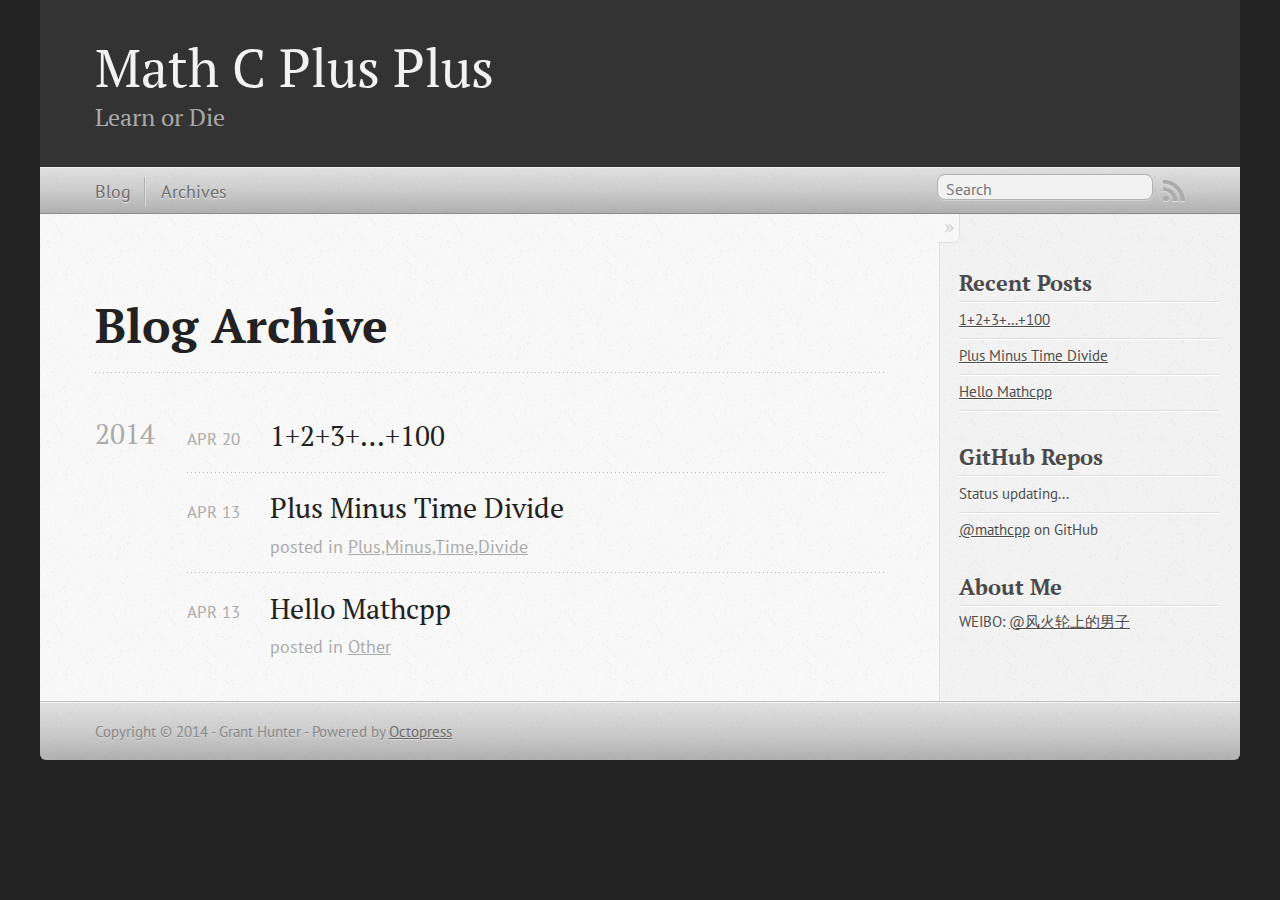
==== commit 47d1e3a4: "Site updated at 2014-04-20 03:41:26 UTC" ====
--- a/blog/archives/index.html
+++ b/blog/archives/index.html
@@ -83,7 +83,7 @@
 
 <article>
   
-<h1><a href="/blog/2014/04/20/1-plus-2-plus-3-plus-dot-dot-dot-plus-100/">1+2+3+…+100</a></h1>
+<h1><a href="/blog/20140420/1-plus-2-plus-3-plus-dot-dot-dot-plus-100/">1+2+3+…+100</a></h1>
 <time datetime="2014-04-20T11:13:10+08:00" pubdate><span class='month'>Apr</span> <span class='day'>20</span> <span class='year'>2014</span></time>
 
 
@@ -93,7 +93,7 @@
 
 <article>
   
-<h1><a href="/blog/2014/04/13/plus-minus-time-divide/">Plus Minus Time Divide</a></h1>
+<h1><a href="/blog/20140413/plus-minus-time-divide/">Plus Minus Time Divide</a></h1>
 <time datetime="2014-04-13T21:17:15+08:00" pubdate><span class='month'>Apr</span> <span class='day'>13</span> <span class='year'>2014</span></time>
 
 <footer>
@@ -107,7 +107,7 @@
 
 <article>
   
-<h1><a href="/blog/2014/04/13/hello-mathcpp/">Hello Mathcpp</a></h1>
+<h1><a href="/blog/20140413/hello-mathcpp/">Hello Mathcpp</a></h1>
 <time datetime="2014-04-13T19:36:28+08:00" pubdate><span class='month'>Apr</span> <span class='day'>13</span> <span class='year'>2014</span></time>
 
 <footer>
@@ -131,15 +131,15 @@
   <ul id="recent_posts">
     
       <li class="post">
-        <a href="/blog/2014/04/20/1-plus-2-plus-3-plus-dot-dot-dot-plus-100/">1+2+3+…+100</a>
+        <a href="/blog/20140420/1-plus-2-plus-3-plus-dot-dot-dot-plus-100/">1+2+3+…+100</a>
       </li>
     
       <li class="post">
-        <a href="/blog/2014/04/13/plus-minus-time-divide/">Plus Minus Time Divide</a>
+        <a href="/blog/20140413/plus-minus-time-divide/">Plus Minus Time Divide</a>
       </li>
     
       <li class="post">
-        <a href="/blog/2014/04/13/hello-mathcpp/">Hello Mathcpp</a>
+        <a href="/blog/20140413/hello-mathcpp/">Hello Mathcpp</a>
       </li>
     
   </ul>
@@ -177,6 +177,10 @@
 
 
 
+<section>
+  <h1>About Me</h1>
+  <p>WEIBO: <a href="http://weibo.com/g0n1x">@风火轮上的男子</a><br/>
+</section>
 
   
 </aside>
